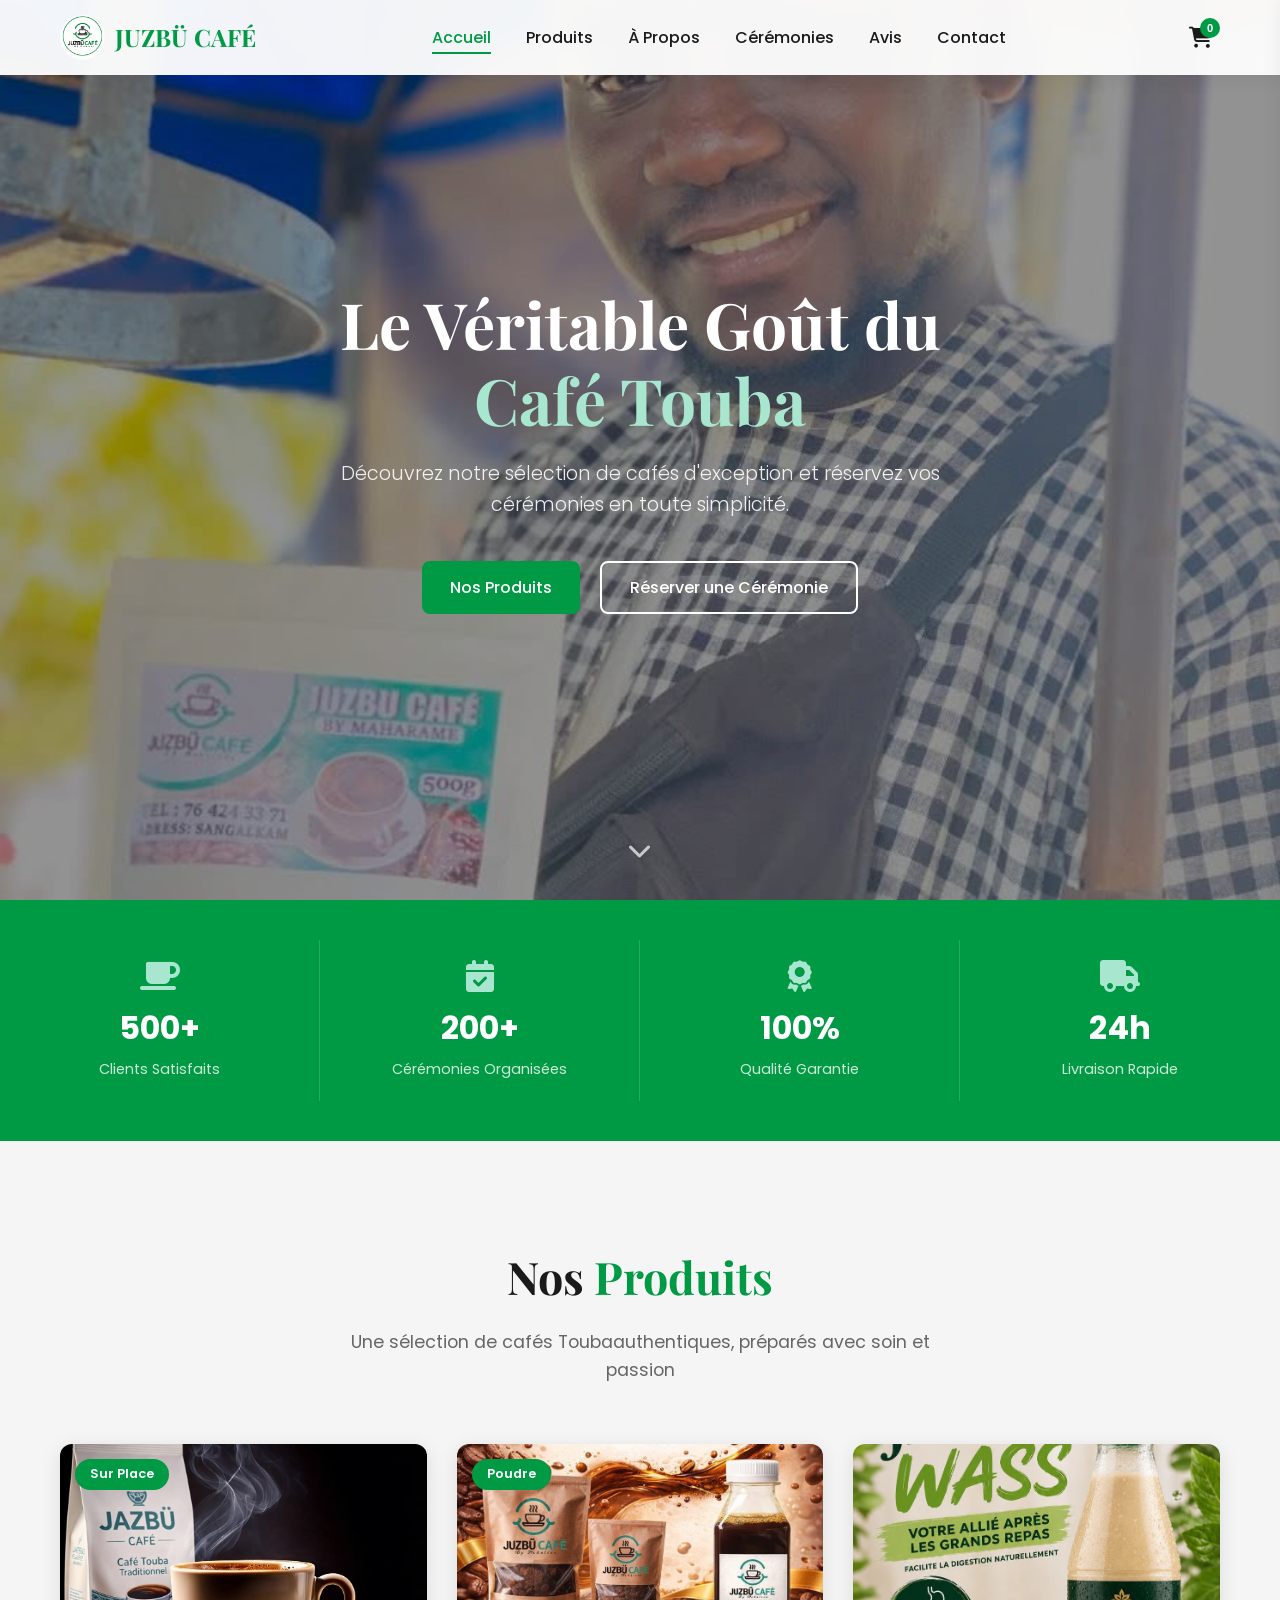
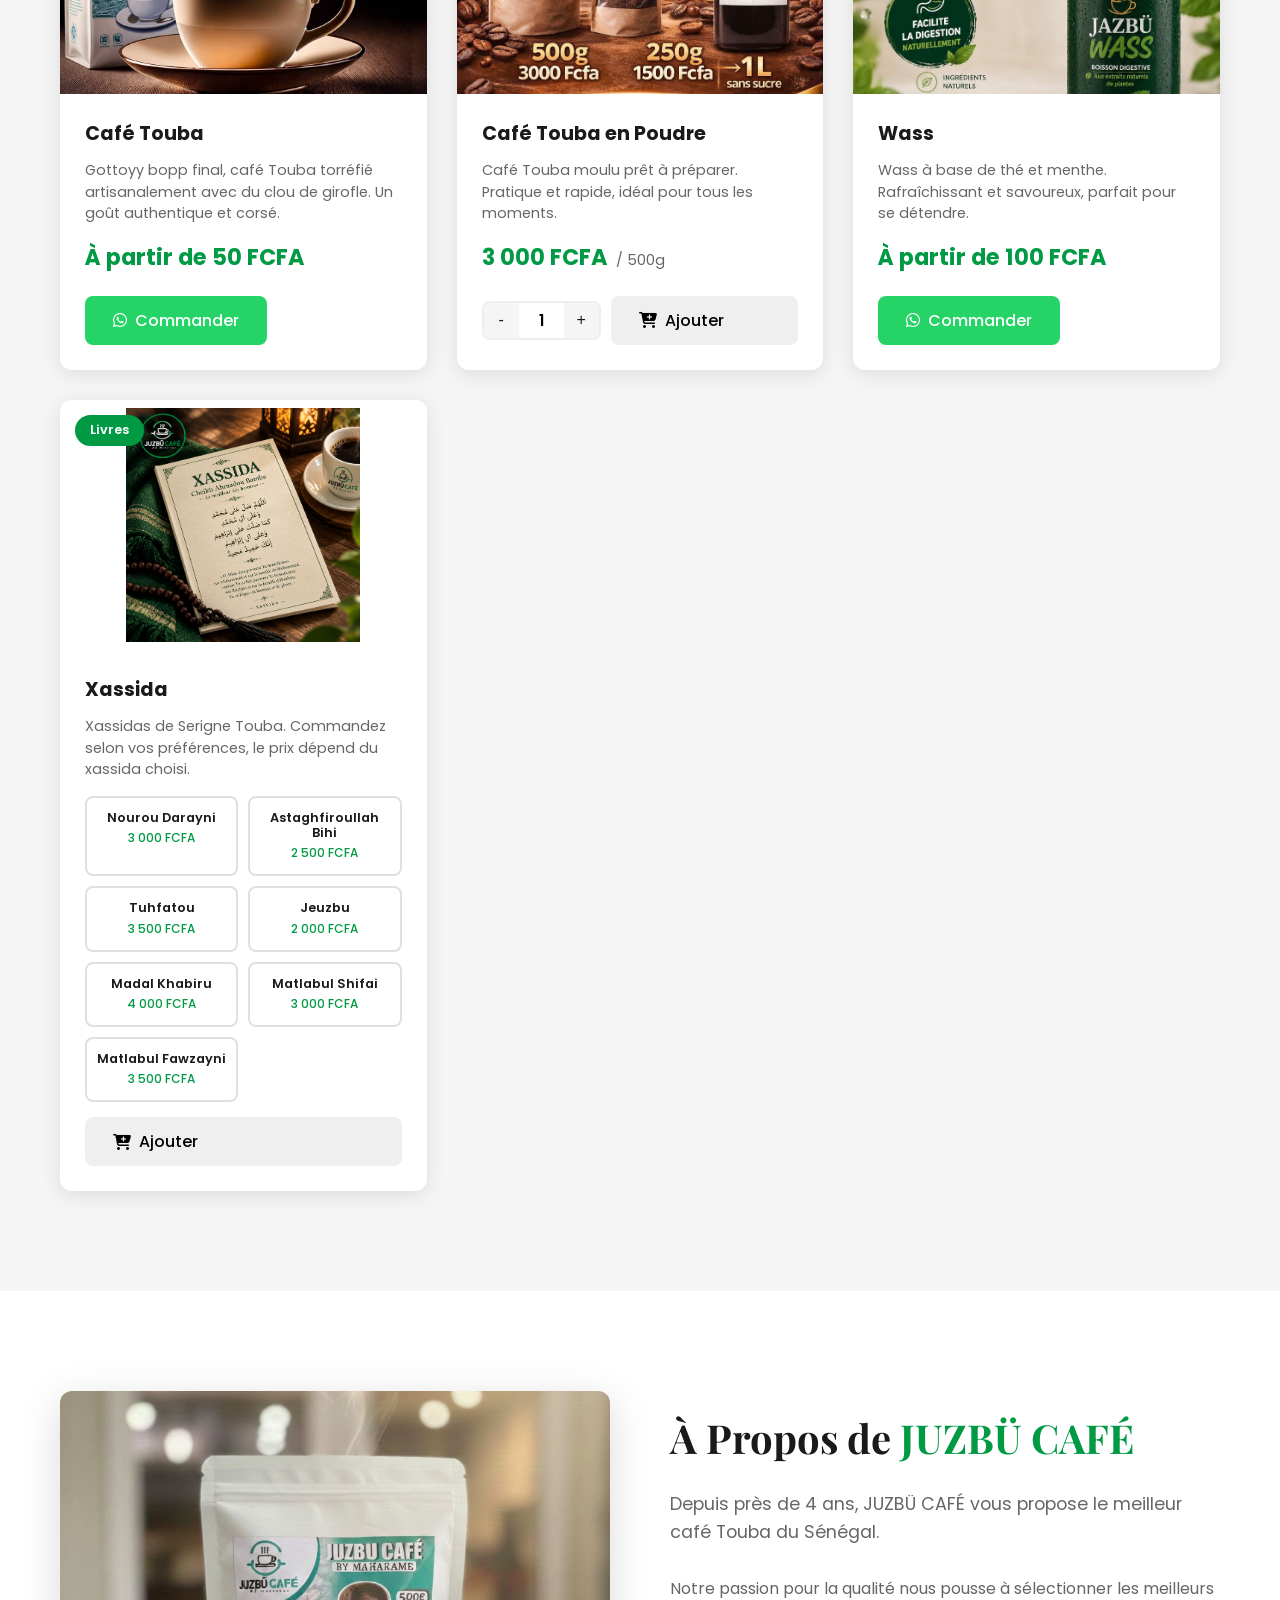
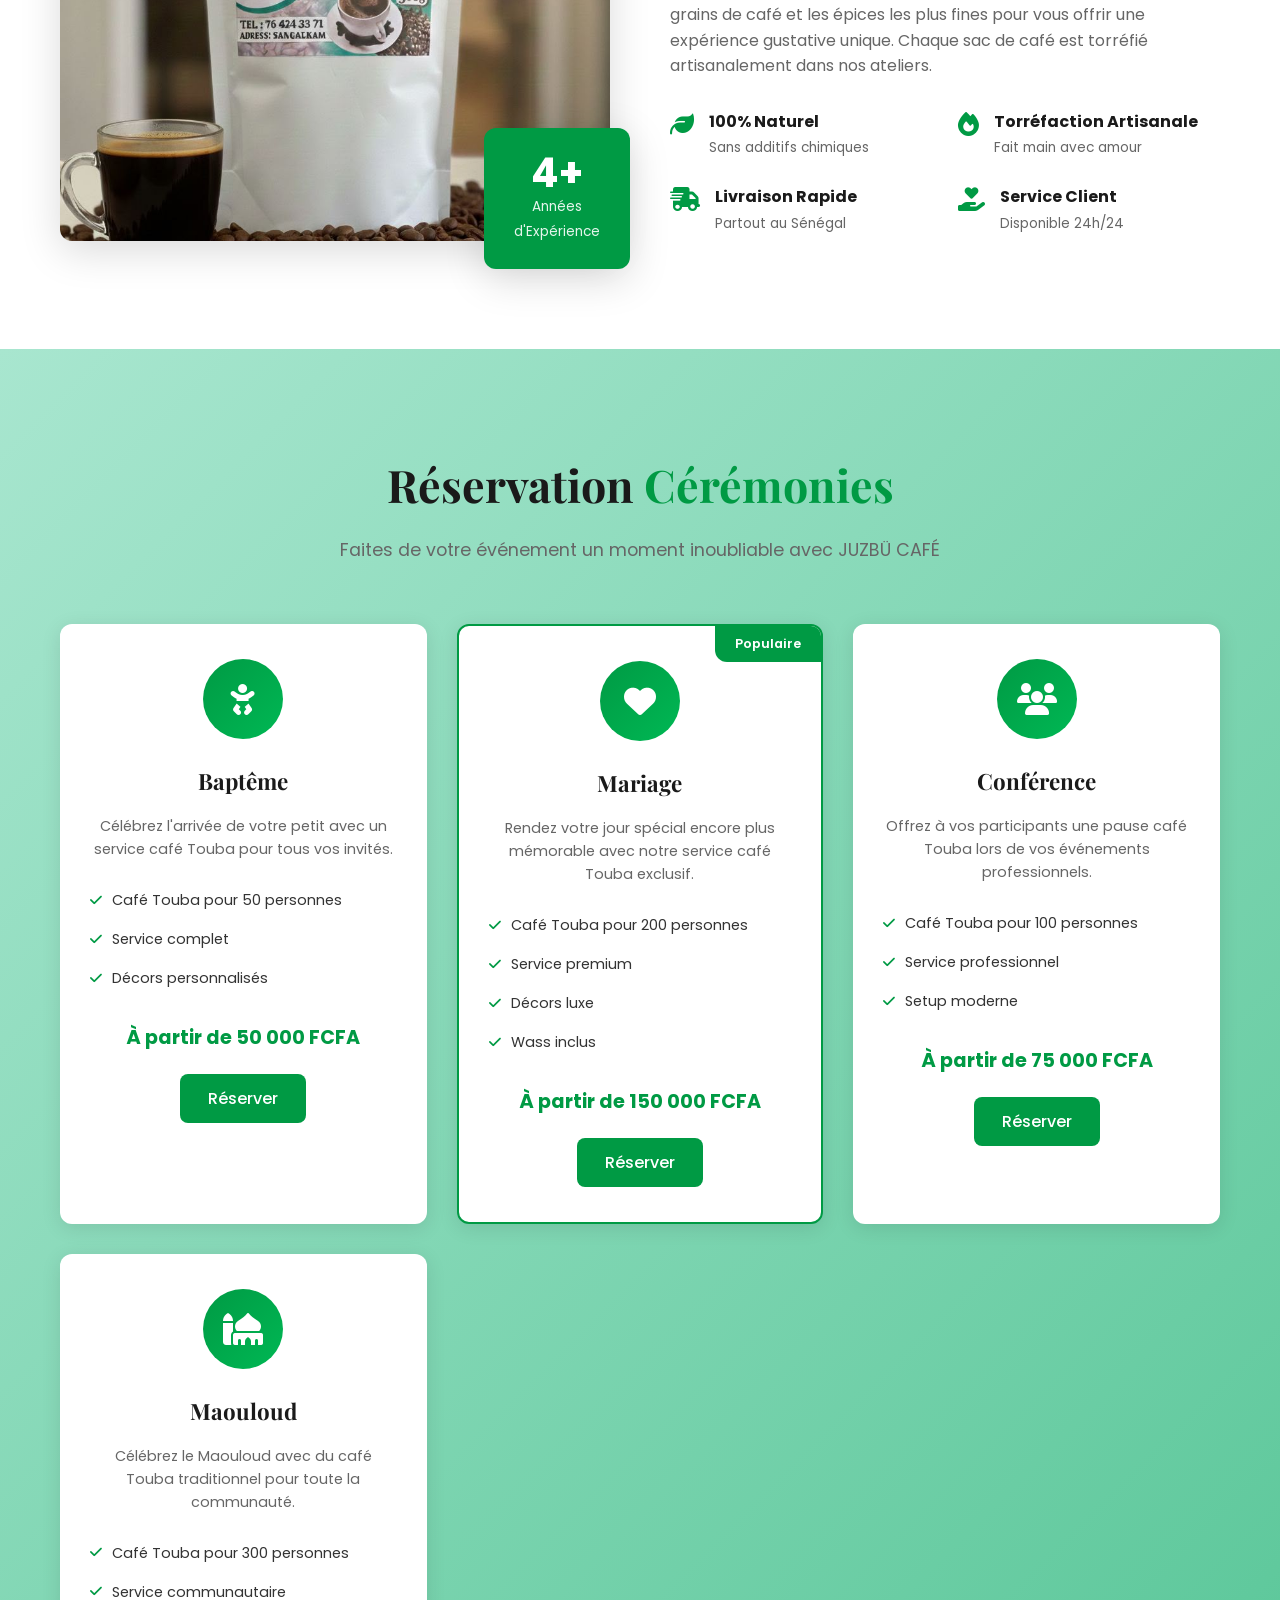
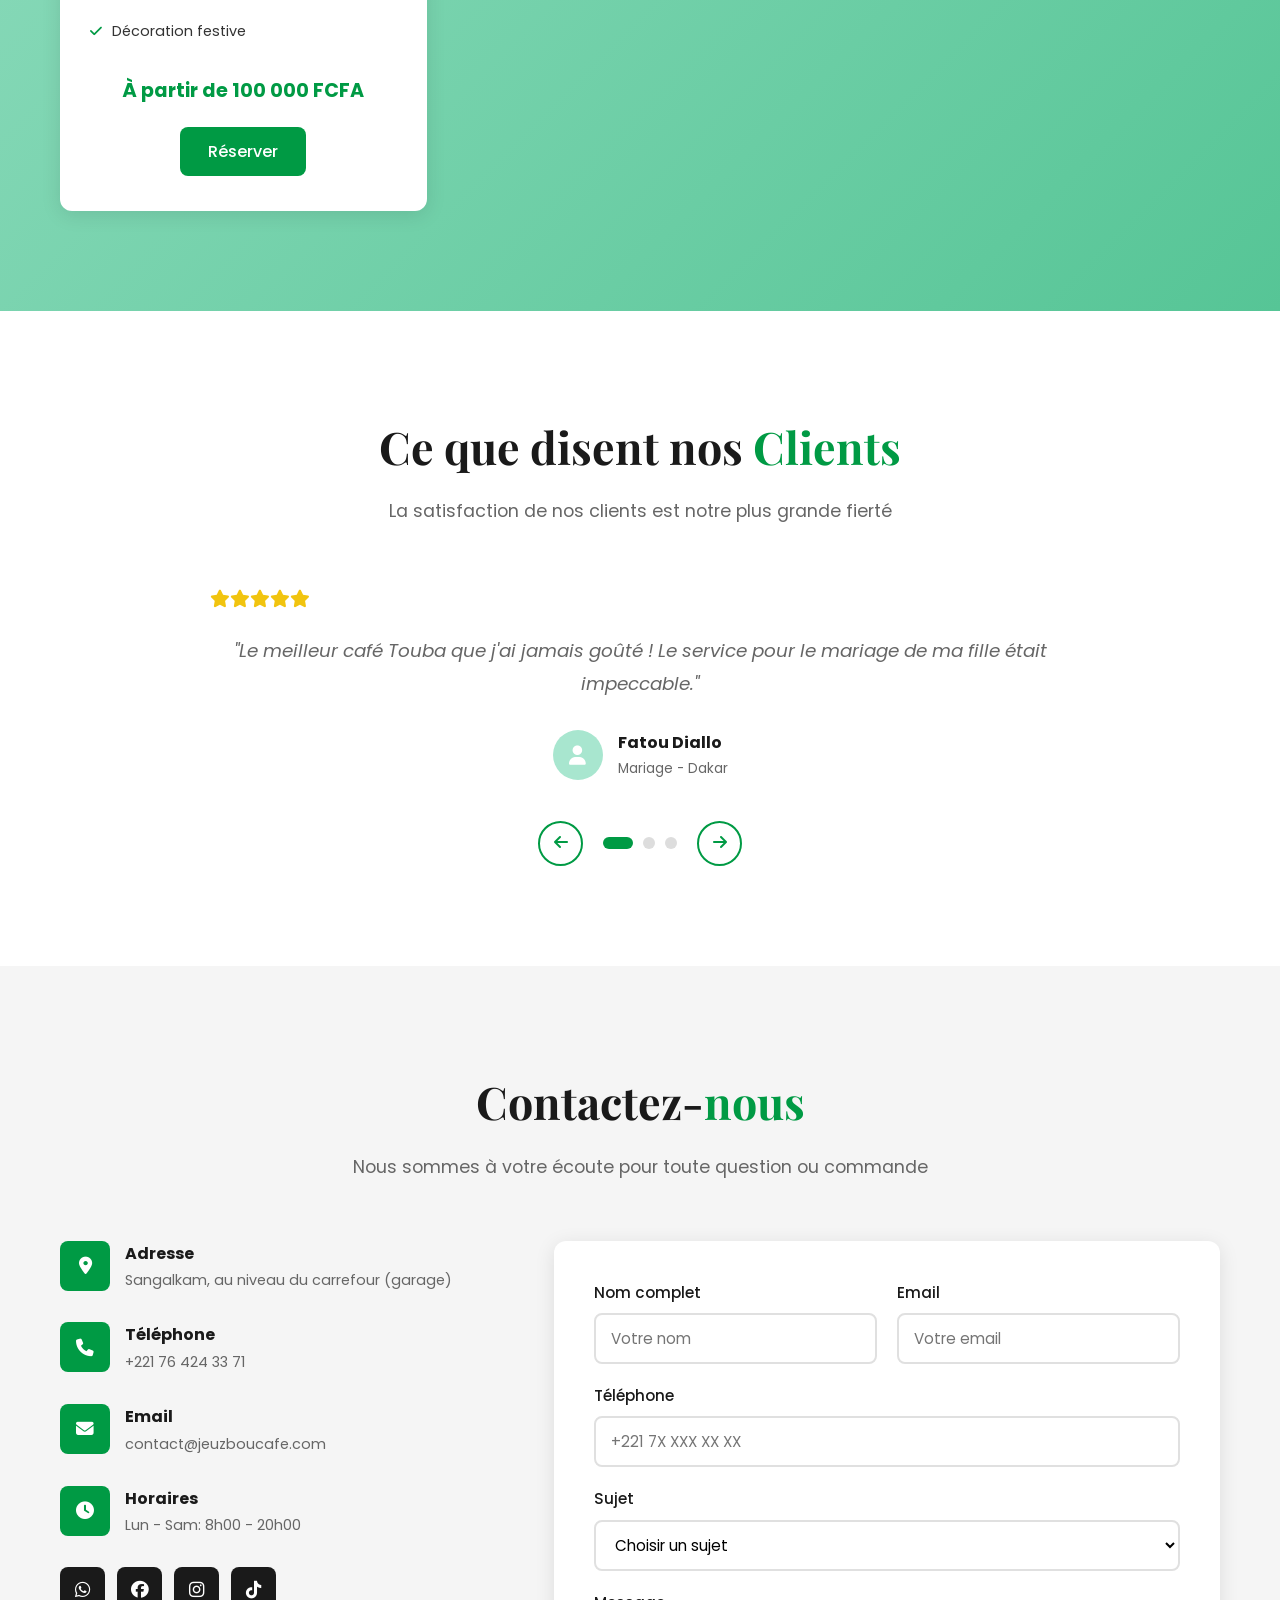
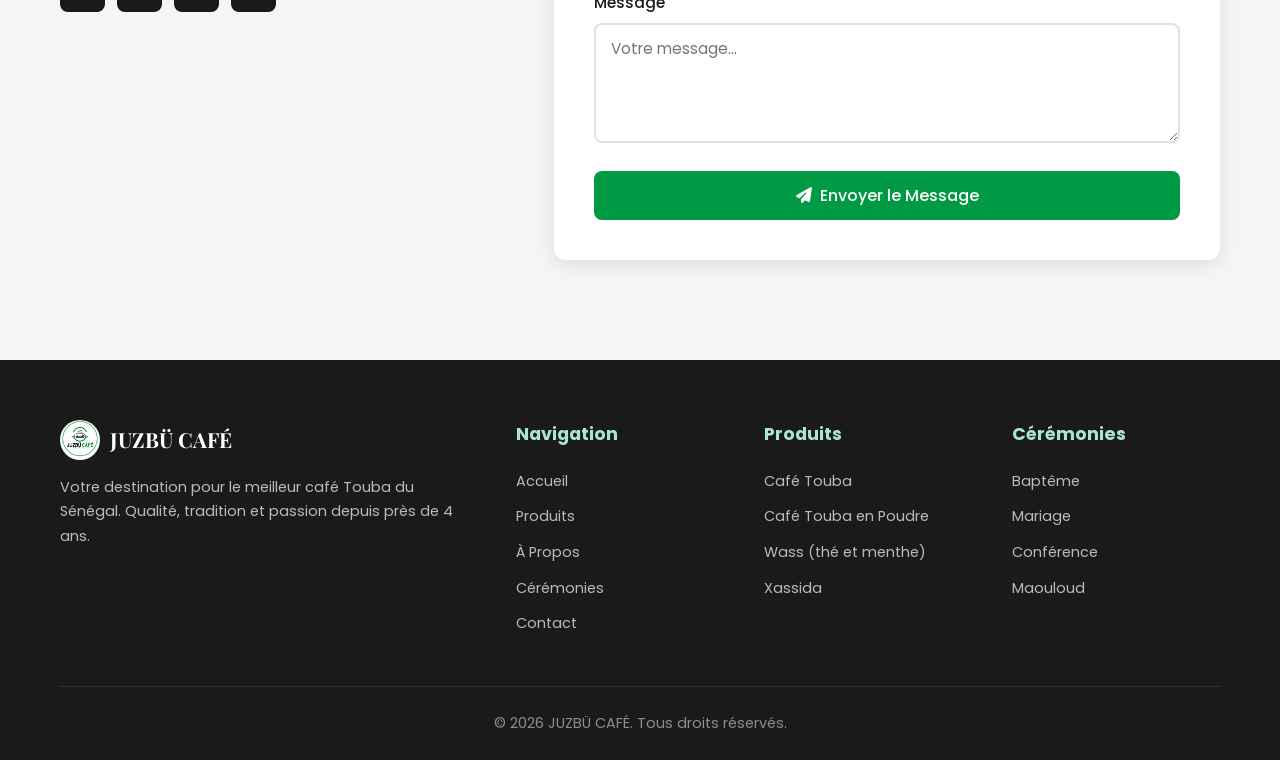
==== index.html @ ec762e8d "Site JUZBÜ CAFÉ" ====
<!DOCTYPE html>
<html lang="fr">
<head>
    <meta charset="UTF-8">
    <meta name="viewport" content="width=device-width, initial-scale=1.0">
    <title>JUZBÜ CAFÉ - Café Touba & Réservations Cérémonies</title>
    <link rel="stylesheet" href="style.css">
    <link href="https://fonts.googleapis.com/css2?family=Playfair+Display:wght@400;700&family=Poppins:wght@300;400;500;600;700&display=swap" rel="stylesheet">
    <link rel="stylesheet" href="https://cdnjs.cloudflare.com/ajax/libs/font-awesome/6.4.0/css/all.min.css">
</head>
<body>

    <!-- Header -->
    <header id="header">
        <nav class="navbar">
            <div class="nav-logo">
                <img src="logo cafe .jpeg" alt="JUZBÜ CAFÉ Logo" class="logo-img">
                <span class="logo-text">JUZBÜ CAFÉ</span>
            </div>
            <ul class="nav-links" id="navLinks">
                <li><a href="#accueil" class="active">Accueil</a></li>
                <li><a href="#produits">Produits</a></li>
                <li><a href="#apropos">À Propos</a></li>
                <li><a href="#ceremonies">Cérémonies</a></li>
                <li><a href="#avis">Avis</a></li>
                <li><a href="#contact">Contact</a></li>
            </ul>
            <div class="nav-actions">
                <button class="cart-btn" id="cartBtn">
                    <i class="fas fa-shopping-cart"></i>
                    <span class="cart-count" id="cartCount">0</span>
                </button>
                <button class="hamburger" id="hamburger">
                    <span></span>
                    <span></span>
                    <span></span>
                </button>
            </div>
        </nav>
    </header>

    <!-- Hero Section -->
    <section id="accueil" class="hero" style="background-image: url('acceuil.jpeg'); background-size: 120%; background-position: center 30%;">
        <div class="hero-overlay"></div>
        <div class="hero-content">
            <h1 class="hero-title">Le Véritable Goût du <span>Café Touba</span></h1>
            <p class="hero-subtitle">Découvrez notre sélection de cafés d'exception et réservez vos cérémonies en toute simplicité.</p>
            <div class="hero-buttons">
                <a href="#produits" class="btn btn-primary">Nos Produits</a>
                <a href="#ceremonies" class="btn btn-secondary">Réserver une Cérémonie</a>
            </div>
        </div>
        <div class="hero-scroll">
            <a href="#produits"><i class="fas fa-chevron-down"></i></a>
        </div>
    </section>

    <!-- Stats Bar -->
    <section class="stats-bar">
        <div class="stat-item">
            <i class="fas fa-coffee"></i>
            <h3>500+</h3>
            <p>Clients Satisfaits</p>
        </div>
        <div class="stat-item">
            <i class="fas fa-calendar-check"></i>
            <h3>200+</h3>
            <p>Cérémonies Organisées</p>
        </div>
        <div class="stat-item">
            <i class="fas fa-award"></i>
            <h3>100%</h3>
            <p>Qualité Garantie</p>
        </div>
        <div class="stat-item">
            <i class="fas fa-truck"></i>
            <h3>24h</h3>
            <p>Livraison Rapide</p>
        </div>
    </section>

    <!-- Produits Section -->
    <section id="produits" class="section products">
        <div class="container">
            <div class="section-header">
                <h2>Nos <span>Produits</span></h2>
                <p>Une sélection de cafés Toubaauthentiques, préparés avec soin et passion</p>
            </div>
            <div class="products-grid">

                <!-- Product 1 -->
                <div class="product-card">
                    <div class="product-badge">Sur Place</div>
                    <div class="product-img">
                        <img src="cafe touba.jpeg" alt="Café Touba" class="product-img-real">
                    </div>
                    <div class="product-info">
                        <h3>Café Touba</h3>
                        <p>Gottoyy bopp final, café Touba torréfié artisanalement avec du clou de girofle. Un goût authentique et corsé.</p>
                        <div class="product-price">
                            <span class="price">À partir de 50 FCFA</span>
                        </div>
                        <div class="product-actions">
                            <a href="https://wa.me/221764243371?text=Bonjour%20Jeuwrigne%2C%20je%20souhaite%20commander%20un%20Caf%C3%A9%20Touba%20(sur%20place).%20Prix%20%3A%20%C3%A0%20partir%20de%2050%20FCFA.%20Jajeuf" target="_blank" class="btn whatsapp-btn">
                                <i class="fab fa-whatsapp"></i> Commander
                            </a>
                        </div>
                    </div>
                </div>

                <!-- Product 2 -->
                <div class="product-card">
                    <div class="product-badge">Poudre</div>
                    <div class="product-img">
                        <img src="cafe en poudre.jpeg" alt="Café Touba en Poudre" class="product-img-real">
                    </div>
                    <div class="product-info">
                        <h3>Café Touba en Poudre</h3>
                        <p>Café Touba moulu prêt à préparer. Pratique et rapide, idéal pour tous les moments.</p>
                        <div class="product-price">
                            <span class="price">3 000 FCFA</span>
                            <span class="weight">/ 500g</span>
                        </div>
                        <div class="product-actions">
                            <div class="quantity-control">
                                <button class="qty-btn minus" data-action="minus">-</button>
                                <input type="number" class="qty-input" value="1" min="1">
                                <button class="qty-btn plus" data-action="plus">+</button>
                            </div>
                            <button class="btn add-to-cart" data-name="Café Touba en Poudre" data-price="3000" data-img="powder1">
                                <i class="fas fa-cart-plus"></i> Ajouter
                            </button>
                        </div>
                    </div>
                </div>

                <!-- Product 3 -->
                <div class="product-card">
                    <div class="product-img">
                        <img src="wass.jpeg" alt="Wass" class="product-img-real">
                    </div>
                    <div class="product-info">
                        <h3>Wass</h3>
                        <p>Wass à base de thé et menthe. Rafraîchissant et savoureux, parfait pour se détendre.</p>
                        <div class="product-price">
                            <span class="price">À partir de 100 FCFA</span>
                        </div>
                        <div class="product-actions">
                            <a href="https://wa.me/221764243371?text=Bonjour%20Jeuwrigne%2C%20je%20souhaite%20commander%20un%20Wass%20(th%C3%A9%20et%20menthe).%20Prix%20%3A%20%C3%A0%20partir%20de%20100%20FCFA.%20Jajeuf" target="_blank" class="btn whatsapp-btn">
                                <i class="fab fa-whatsapp"></i> Commander
                            </a>
                        </div>
                    </div>
                </div>

                <!-- Product 4 -->
                <div class="product-card">
                    <div class="product-badge">Livres</div>
                    <div class="product-img">
                        <img src="xassida.png" alt="Xassida" class="product-img-real xassida-img">
                    </div>
                    <div class="product-info">
                        <h3>Xassida</h3>
                        <p>Xassidas de Serigne Touba. Commandez selon vos préférences, le prix dépend du xassida choisi.</p>
                        <div class="xassida-grid">
                            <button type="button" class="xassida-card" data-price="3000" data-name="Nourou Darayni">
                                <span class="xassida-name">Nourou Darayni</span>
                                <span class="xassida-price">3 000 FCFA</span>
                            </button>
                            <button type="button" class="xassida-card" data-price="2500" data-name="Astaghfiroullah Bihi">
                                <span class="xassida-name">Astaghfiroullah Bihi</span>
                                <span class="xassida-price">2 500 FCFA</span>
                            </button>
                            <button type="button" class="xassida-card" data-price="3500" data-name="Tuhfatou">
                                <span class="xassida-name">Tuhfatou</span>
                                <span class="xassida-price">3 500 FCFA</span>
                            </button>
                            <button type="button" class="xassida-card" data-price="2000" data-name="Jeuzbu">
                                <span class="xassida-name">Jeuzbu</span>
                                <span class="xassida-price">2 000 FCFA</span>
                            </button>
                            <button type="button" class="xassida-card" data-price="4000" data-name="Madal Khabiru">
                                <span class="xassida-name">Madal Khabiru</span>
                                <span class="xassida-price">4 000 FCFA</span>
                            </button>
                            <button type="button" class="xassida-card" data-price="3000" data-name="Matlabul Shifai">
                                <span class="xassida-name">Matlabul Shifai</span>
                                <span class="xassida-price">3 000 FCFA</span>
                            </button>
                            <button type="button" class="xassida-card" data-price="3500" data-name="Matlabul Fawzayni">
                                <span class="xassida-name">Matlabul Fawzayni</span>
                                <span class="xassida-price">3 500 FCFA</span>
                            </button>
                        </div>
                        <div class="product-actions">
                            <button class="btn add-to-cart xassida-btn" data-name="Xassida" data-price="0" data-img="xassida1">
                                <i class="fas fa-cart-plus"></i> Ajouter
                            </button>
                        </div>
                    </div>
                </div>

            </div>
        </div>
    </section>
    <section id="apropos" class="section about">
        <div class="container">
            <div class="about-grid">
                <div class="about-image">
                    <img src="cafe en poudre (2).jpeg" alt="JUZBÜ CAFÉ" class="about-img-real">
                    <div class="experience-badge">
                        <span class="exp-number">4+</span>
                        <span class="exp-text">Années<br>d'Expérience</span>
                    </div>
                </div>
                <div class="about-content">
                    <h2>À Propos de <span>JUZBÜ CAFÉ</span></h2>
                    <p class="about-lead">Depuis près de 4 ans, JUZBÜ CAFÉ vous propose le meilleur café Touba du Sénégal.</p>
                    <p>Notre passion pour la qualité nous pousse à sélectionner les meilleurs grains de café et les épices les plus fines pour vous offrir une expérience gustative unique. Chaque sac de café est torréfié artisanalement dans nos ateliers.</p>
                    <div class="about-features">
                        <div class="feature">
                            <i class="fas fa-leaf"></i>
                            <div>
                                <h4>100% Naturel</h4>
                                <p>Sans additifs chimiques</p>
                            </div>
                        </div>
                        <div class="feature">
                            <i class="fas fa-fire"></i>
                            <div>
                                <h4>Torréfaction Artisanale</h4>
                                <p>Fait main avec amour</p>
                            </div>
                        </div>
                        <div class="feature">
                            <i class="fas fa-shipping-fast"></i>
                            <div>
                                <h4>Livraison Rapide</h4>
                                <p>Partout au Sénégal</p>
                            </div>
                        </div>
                        <div class="feature">
                            <i class="fas fa-hand-holding-heart"></i>
                            <div>
                                <h4>Service Client</h4>
                                <p>Disponible 24h/24</p>
                            </div>
                        </div>
                    </div>
                </div>
            </div>
        </div>
    </section>

    <!-- Cérémonies Section -->
    <section id="ceremonies" class="section ceremonies">
        <div class="container">
            <div class="section-header">
                <h2>Réservation <span>Cérémonies</span></h2>
                <p>Faites de votre événement un moment inoubliable avec JUZBÜ CAFÉ</p>
            </div>
            <div class="ceremonies-grid">

                <div class="ceremony-card">
                    <div class="ceremony-icon">
                        <i class="fas fa-baby"></i>
                    </div>
                    <h3>Baptême</h3>
                    <p>Célébrez l'arrivée de votre petit avec un service café Touba pour tous vos invités.</p>
                    <ul class="ceremony-includes">
                        <li><i class="fas fa-check"></i> Café Touba pour 50 personnes</li>
                        <li><i class="fas fa-check"></i> Service complet</li>
                        <li><i class="fas fa-check"></i> Décors personnalisés</li>
                    </ul>
                    <div class="ceremony-price">À partir de 50 000 FCFA</div>
                    <button class="btn btn-primary reserve-btn" data-type="Baptême">Réserver</button>
                </div>

                <div class="ceremony-card featured">
                    <div class="ceremony-badge">Populaire</div>
                    <div class="ceremony-icon">
                        <i class="fas fa-heart"></i>
                    </div>
                    <h3>Mariage</h3>
                    <p>Rendez votre jour spécial encore plus mémorable avec notre service café Touba exclusif.</p>
                    <ul class="ceremony-includes">
                        <li><i class="fas fa-check"></i> Café Touba pour 200 personnes</li>
                        <li><i class="fas fa-check"></i> Service premium</li>
                        <li><i class="fas fa-check"></i> Décors luxe</li>
                        <li><i class="fas fa-check"></i> Wass inclus</li>
                    </ul>
                    <div class="ceremony-price">À partir de 150 000 FCFA</div>
                    <button class="btn btn-primary reserve-btn" data-type="Mariage">Réserver</button>
                </div>

                <div class="ceremony-card">
                    <div class="ceremony-icon">
                        <i class="fas fa-users"></i>
                    </div>
                    <h3>Conférence</h3>
                    <p>Offrez à vos participants une pause café Touba lors de vos événements professionnels.</p>
                    <ul class="ceremony-includes">
                        <li><i class="fas fa-check"></i> Café Touba pour 100 personnes</li>
                        <li><i class="fas fa-check"></i> Service professionnel</li>
                        <li><i class="fas fa-check"></i> Setup moderne</li>
                    </ul>
                    <div class="ceremony-price">À partir de 75 000 FCFA</div>
                    <button class="btn btn-primary reserve-btn" data-type="Conférence">Réserver</button>
                </div>

                <div class="ceremony-card">
                    <div class="ceremony-icon">
                        <i class="fas fa-mosque"></i>
                    </div>
                    <h3>Maouloud</h3>
                    <p>Célébrez le Maouloud avec du café Touba traditionnel pour toute la communauté.</p>
                    <ul class="ceremony-includes">
                        <li><i class="fas fa-check"></i> Café Touba pour 300 personnes</li>
                        <li><i class="fas fa-check"></i> Service communautaire</li>
                        <li><i class="fas fa-check"></i> Décoration festive</li>
                    </ul>
                    <div class="ceremony-price">À partir de 100 000 FCFA</div>
                    <button class="btn btn-primary reserve-btn" data-type="Maouloud">Réserver</button>
                </div>

            </div>
        </div>
    </section>

    <!-- Avis Section -->
    <section id="avis" class="section testimonials">
        <div class="container">
            <div class="section-header">
                <h2>Ce que disent nos <span>Clients</span></h2>
                <p>La satisfaction de nos clients est notre plus grande fierté</p>
            </div>
            <div class="testimonials-slider" id="testimonialSlider">
                <div class="testimonial-track">
                    <div class="testimonial-card">
                        <div class="stars">
                            <i class="fas fa-star"></i><i class="fas fa-star"></i><i class="fas fa-star"></i><i class="fas fa-star"></i><i class="fas fa-star"></i>
                        </div>
                        <p>"Le meilleur café Touba que j'ai jamais goûté ! Le service pour le mariage de ma fille était impeccable."</p>
                        <div class="testimonial-author">
                            <div class="author-avatar"><i class="fas fa-user"></i></div>
                            <div>
                                <h4>Fatou Diallo</h4>
                                <span>Mariage - Dakar</span>
                            </div>
                        </div>
                    </div>
                    <div class="testimonial-card">
                        <div class="stars">
                            <i class="fas fa-star"></i><i class="fas fa-star"></i><i class="fas fa-star"></i><i class="fas fa-star"></i><i class="fas fa-star"></i>
                        </div>
                        <p>"J'ai réservé pour le baptême de mon fils, tout était parfait. Les invités ont adoré le café Touba !"</p>
                        <div class="testimonial-author">
                            <div class="author-avatar"><i class="fas fa-user"></i></div>
                            <div>
                                <h4>Moussa Ndiaye</h4>
                                <span>Baptême - Thiès</span>
                            </div>
                        </div>
                    </div>
                    <div class="testimonial-card">
                        <div class="stars">
                            <i class="fas fa-star"></i><i class="fas fa-star"></i><i class="fas fa-star"></i><i class="fas fa-star"></i><i class="fas fa-star-half-alt"></i>
                        </div>
                        <p>"La qualité du café est exceptionnelle et la livraison est toujours rapide. Je recommande vivement !"</p>
                        <div class="testimonial-author">
                            <div class="author-avatar"><i class="fas fa-user"></i></div>
                            <div>
                                <h4>Aïssatou Sow</h4>
                                <span>Client Régulier - Saint-Louis</span>
                            </div>
                        </div>
                    </div>
                </div>
                <div class="slider-controls">
                    <button class="slider-btn prev" id="prevBtn"><i class="fas fa-arrow-left"></i></button>
                    <div class="slider-dots" id="sliderDots"></div>
                    <button class="slider-btn next" id="nextBtn"><i class="fas fa-arrow-right"></i></button>
                </div>
            </div>
        </div>
    </section>

    <!-- Contact Section -->
    <section id="contact" class="section contact">
        <div class="container">
            <div class="section-header">
                <h2>Contactez-<span>nous</span></h2>
                <p>Nous sommes à votre écoute pour toute question ou commande</p>
            </div>
            <div class="contact-grid">
                <div class="contact-info">
                    <div class="contact-item">
                        <div class="contact-icon"><i class="fas fa-map-marker-alt"></i></div>
                        <div>
                            <h4>Adresse</h4>
                            <p>Sangalkam, au niveau du carrefour (garage)</p>
                        </div>
                    </div>
                    <div class="contact-item">
                        <div class="contact-icon"><i class="fas fa-phone"></i></div>
                        <div>
                            <h4>Téléphone</h4>
                            <p>+221 76 424 33 71</p>
                        </div>
                    </div>
                    <div class="contact-item">
                        <div class="contact-icon"><i class="fas fa-envelope"></i></div>
                        <div>
                            <h4>Email</h4>
                            <p>contact@jeuzboucafe.com</p>
                        </div>
                    </div>
                    <div class="contact-item">
                        <div class="contact-icon"><i class="fas fa-clock"></i></div>
                        <div>
                            <h4>Horaires</h4>
                            <p>Lun - Sam: 8h00 - 20h00</p>
                        </div>
                    </div>
                    <div class="social-links">
                        <a href="#" class="social-link"><i class="fab fa-whatsapp"></i></a>
                        <a href="#" class="social-link"><i class="fab fa-facebook"></i></a>
                        <a href="#" class="social-link"><i class="fab fa-instagram"></i></a>
                        <a href="#" class="social-link"><i class="fab fa-tiktok"></i></a>
                    </div>
                </div>
                <form class="contact-form" id="contactForm">
                    <div class="form-row">
                        <div class="form-group">
                            <label for="name">Nom complet</label>
                            <input type="text" id="name" placeholder="Votre nom" required>
                        </div>
                        <div class="form-group">
                            <label for="email">Email</label>
                            <input type="email" id="email" placeholder="Votre email" required>
                        </div>
                    </div>
                    <div class="form-group">
                        <label for="phone">Téléphone</label>
                        <input type="tel" id="phone" placeholder="+221 7X XXX XX XX" required>
                    </div>
                    <div class="form-group">
                        <label for="subject">Sujet</label>
                        <select id="subject" required>
                            <option value="">Choisir un sujet</option>
                            <option value="commande">Commande de café</option>
                            <option value="reservation">Réservation cérémonie</option>
                            <option value="partenariat">Partenariat</option>
                            <option value="autre">Autre</option>
                        </select>
                    </div>
                    <div class="form-group">
                        <label for="message">Message</label>
                        <textarea id="message" rows="4" placeholder="Votre message..." required></textarea>
                    </div>
                    <button type="submit" class="btn btn-primary btn-full">
                        <i class="fas fa-paper-plane"></i> Envoyer le Message
                    </button>
                </form>
            </div>
        </div>
    </section>

    <!-- Footer -->
    <footer class="footer">
        <div class="container">
            <div class="footer-grid">
                <div class="footer-col">
                    <div class="footer-logo">
                        <img src="logo cafe .jpeg" alt="JUZBÜ CAFÉ" class="logo-img">
                        <span>JUZBÜ CAFÉ</span>
                    </div>
                    <p>Votre destination pour le meilleur café Touba du Sénégal. Qualité, tradition et passion depuis près de 4 ans.</p>
                </div>
                <div class="footer-col">
                    <h4>Navigation</h4>
                    <ul>
                        <li><a href="#accueil">Accueil</a></li>
                        <li><a href="#produits">Produits</a></li>
                        <li><a href="#apropos">À Propos</a></li>
                        <li><a href="#ceremonies">Cérémonies</a></li>
                        <li><a href="#contact">Contact</a></li>
                    </ul>
                </div>
                <div class="footer-col">
                    <h4>Produits</h4>
                    <ul>
                        <li><a href="#produits">Café Touba</a></li>
                        <li><a href="#produits">Café Touba en Poudre</a></li>
                        <li><a href="#produits">Wass (thé et menthe)</a></li>
                        <li><a href="#produits">Xassida</a></li>
                    </ul>
                </div>
                <div class="footer-col">
                    <h4>Cérémonies</h4>
                    <ul>
                        <li><a href="#ceremonies">Baptême</a></li>
                        <li><a href="#ceremonies">Mariage</a></li>
                        <li><a href="#ceremonies">Conférence</a></li>
                        <li><a href="#ceremonies">Maouloud</a></li>
                    </ul>
                </div>
            </div>
            <div class="footer-bottom">
                <p>&copy; 2026 JUZBÜ CAFÉ. Tous droits réservés.</p>
            </div>
        </div>
    </footer>

    <!-- Cart Sidebar -->
    <div class="cart-overlay" id="cartOverlay"></div>
    <div class="cart-sidebar" id="cartSidebar">
        <div class="cart-header">
            <h3><i class="fas fa-shopping-cart"></i> Mon Panier</h3>
            <button class="cart-close" id="cartClose"><i class="fas fa-times"></i></button>
        </div>
        <div class="cart-items" id="cartItems">
            <div class="cart-empty">
                <i class="fas fa-shopping-basket"></i>
                <p>Votre panier est vide</p>
            </div>
        </div>
        <div class="cart-footer" id="cartFooter" style="display:none;">
            <div class="cart-total">
                <span>Total:</span>
                <span id="cartTotal">0 FCFA</span>
            </div>
            <button class="btn btn-primary btn-full" id="checkoutBtn">
                <i class="fas fa-credit-card"></i> Commander
            </button>
        </div>
    </div>

    <!-- Reservation Modal -->
    <div class="modal-overlay" id="modalOverlay">
        <div class="modal" id="reservationModal">
            <button class="modal-close" id="modalClose"><i class="fas fa-times"></i></button>
            <div class="modal-header">
                <i class="fas fa-calendar-alt"></i>
                <h3>Réservation - <span id="modalCeremonyType"></span></h3>
            </div>
            <form id="reservationForm">
                <div class="form-group">
                    <label for="resName">Nom complet</label>
                    <input type="text" id="resName" placeholder="Votre nom" required>
                </div>
                <div class="form-row">
                    <div class="form-group">
                        <label for="resPhone">Téléphone</label>
                        <input type="tel" id="resPhone" placeholder="+221 7X XXX XX XX" required>
                    </div>
                    <div class="form-group">
                        <label for="resEmail">Email</label>
                        <input type="email" id="resEmail" placeholder="Votre email">
                    </div>
                </div>
                <div class="form-row">
                    <div class="form-group">
                        <label for="resDate">Date de l'événement</label>
                        <input type="date" id="resDate" required>
                    </div>
                    <div class="form-group">
                        <label for="resGuests">Nombre d'invités</label>
                        <input type="number" id="resGuests" placeholder="Ex: 100" min="10" required>
                    </div>
                </div>
                <div class="form-group">
                    <label for="resAddress">Adresse / Lieu</label>
                    <input type="text" id="resAddress" placeholder="Lieu de l'événement" required>
                </div>
                <div class="form-group">
                    <label for="resDetails">Détails supplémentaires</label>
                    <textarea id="resDetails" rows="3" placeholder="Précisez vos besoins..."></textarea>
                </div>
                <button type="submit" class="btn btn-primary btn-full">
                    <i class="fas fa-check-circle"></i> Confirmer la Réservation
                </button>
            </form>
        </div>
    </div>

    <!-- Toast Notification -->
    <div class="toast" id="toast">
        <i class="fas fa-check-circle"></i>
        <span id="toastMessage">Produit ajouté au panier !</span>
    </div>

    <script src="script.js"></script>
</body>
</html>
---- style.css ----
/* ============================================
   JEUZBOU CAFE - Main Stylesheet
   ============================================ */

/* === Variables === */
:root {
    --primary: #009A44;
    --primary-dark: #007A35;
    --primary-light: #00B854;
    --secondary: #A8E6CF;
    --accent: #56C596;
    --gold: #009A44;
    --dark: #1a1a1a;
    --dark2: #2d2d2d;
    --gray: #666;
    --gray-light: #f5f5f5;
    --white: #ffffff;
    --text: #333;
    --shadow: 0 4px 20px rgba(0,0,0,0.1);
    --shadow-lg: 0 10px 40px rgba(0,0,0,0.15);
    --radius: 12px;
    --radius-sm: 8px;
    --transition: all 0.3s ease;
}

/* === Reset & Base === */
* {
    margin: 0;
    padding: 0;
    box-sizing: border-box;
}

html {
    scroll-behavior: smooth;
}

body {
    font-family: 'Poppins', sans-serif;
    color: var(--text);
    line-height: 1.6;
    overflow-x: hidden;
    background: var(--white);
}

a {
    text-decoration: none;
    color: inherit;
}

ul {
    list-style: none;
}

.container {
    max-width: 1200px;
    margin: 0 auto;
    padding: 0 20px;
}

.section {
    padding: 100px 0;
}

.section-header {
    text-align: center;
    margin-bottom: 60px;
}

.section-header h2 {
    font-family: 'Playfair Display', serif;
    font-size: 2.8rem;
    color: var(--dark);
    margin-bottom: 15px;
}

.section-header h2 span {
    color: var(--primary);
}

.section-header p {
    color: var(--gray);
    font-size: 1.1rem;
    max-width: 600px;
    margin: 0 auto;
}

/* === Buttons === */
.btn {
    display: inline-flex;
    align-items: center;
    gap: 8px;
    padding: 12px 28px;
    border-radius: var(--radius-sm);
    font-size: 1rem;
    font-weight: 500;
    cursor: pointer;
    transition: var(--transition);
    border: none;
    font-family: 'Poppins', sans-serif;
}

.btn-primary {
    background: var(--primary);
    color: var(--white);
}

.btn-primary:hover {
    background: var(--primary-dark);
    transform: translateY(-2px);
    box-shadow: 0 5px 20px rgba(139, 69, 19, 0.3);
}

.btn-secondary {
    background: transparent;
    color: var(--white);
    border: 2px solid var(--white);
}

.btn-secondary:hover {
    background: var(--white);
    color: var(--primary);
}

.btn-full {
    width: 100%;
    justify-content: center;
}

.whatsapp-btn {
    background: #25D366;
    color: white;
    display: inline-flex;
    align-items: center;
    gap: 8px;
    padding: 12px 28px;
    border-radius: var(--radius-sm);
    font-size: 1rem;
    font-weight: 500;
    cursor: pointer;
    transition: var(--transition);
    border: none;
    font-family: 'Poppins', sans-serif;
    text-decoration: none;
}

.whatsapp-btn:hover {
    background: #1da851;
    transform: translateY(-2px);
    box-shadow: 0 5px 20px rgba(37, 211, 102, 0.3);
}

/* ============================================
   HEADER & NAVIGATION
   ============================================ */
#header {
    position: fixed;
    top: 0;
    left: 0;
    right: 0;
    z-index: 1000;
    background: rgba(255, 255, 255, 0.95);
    backdrop-filter: blur(10px);
    box-shadow: 0 2px 20px rgba(0,0,0,0.08);
    transition: var(--transition);
}

#header.scrolled {
    box-shadow: 0 4px 30px rgba(0,0,0,0.12);
}

.navbar {
    max-width: 1200px;
    margin: 0 auto;
    padding: 15px 20px;
    display: flex;
    align-items: center;
    justify-content: space-between;
}

.nav-logo {
    display: flex;
    align-items: center;
    gap: 10px;
}

.logo-img {
    width: 45px;
    height: 45px;
    border-radius: 50%;
    object-fit: cover;
}

.logo-text {
    font-family: 'Playfair Display', serif;
    font-size: 1.5rem;
    font-weight: 700;
    color: var(--primary);
}

.nav-links {
    display: flex;
    gap: 35px;
}

.nav-links a {
    font-weight: 500;
    color: var(--dark);
    position: relative;
    transition: var(--transition);
}

.nav-links a::after {
    content: '';
    position: absolute;
    bottom: -5px;
    left: 0;
    width: 0;
    height: 2px;
    background: var(--primary);
    transition: var(--transition);
}

.nav-links a:hover,
.nav-links a.active {
    color: var(--primary);
}

.nav-links a:hover::after,
.nav-links a.active::after {
    width: 100%;
}

.nav-actions {
    display: flex;
    align-items: center;
    gap: 15px;
}

.cart-btn {
    position: relative;
    background: none;
    border: none;
    font-size: 1.3rem;
    color: var(--dark);
    cursor: pointer;
    padding: 8px;
    transition: var(--transition);
}

.cart-btn:hover {
    color: var(--primary);
}

.cart-count {
    position: absolute;
    top: 0;
    right: 0;
    background: var(--primary);
    color: white;
    font-size: 0.7rem;
    width: 20px;
    height: 20px;
    border-radius: 50%;
    display: flex;
    align-items: center;
    justify-content: center;
    font-weight: 600;
}

.hamburger {
    display: none;
    flex-direction: column;
    gap: 5px;
    background: none;
    border: none;
    cursor: pointer;
    padding: 5px;
}

.hamburger span {
    width: 25px;
    height: 3px;
    background: var(--dark);
    border-radius: 2px;
    transition: var(--transition);
}

/* ============================================
   HERO SECTION
   ============================================ */
.hero {
    height: 100vh;
    min-height: 600px;
    display: flex;
    align-items: center;
    justify-content: center;
    position: relative;
    background-color: #004D25;
    background-size: cover;
    background-position: center;
    background-repeat: no-repeat;
    overflow: hidden;
}

.hero-overlay {
    position: absolute;
    inset: 0;
    background: rgba(0, 0, 0, 0.4);
}

.hero-content {
    text-align: center;
    color: white;
    z-index: 2;
    padding: 0 20px;
    animation: fadeInUp 1s ease;
}

.hero-title {
    font-family: 'Playfair Display', serif;
    font-size: 4rem;
    font-weight: 700;
    margin-bottom: 20px;
    line-height: 1.2;
}

.hero-title span {
    color: var(--secondary);
    display: block;
}

.hero-subtitle {
    font-size: 1.2rem;
    opacity: 0.9;
    max-width: 600px;
    margin: 0 auto 40px;
    font-weight: 300;
}

.hero-buttons {
    display: flex;
    gap: 20px;
    justify-content: center;
    flex-wrap: wrap;
}

.hero-scroll {
    position: absolute;
    bottom: 30px;
    left: 50%;
    transform: translateX(-50%);
    z-index: 2;
}

.hero-scroll a {
    color: white;
    font-size: 1.5rem;
    animation: bounce 2s infinite;
    opacity: 0.7;
    transition: var(--transition);
}

.hero-scroll a:hover {
    opacity: 1;
}

@keyframes fadeInUp {
    from { opacity: 0; transform: translateY(30px); }
    to { opacity: 1; transform: translateY(0); }
}

@keyframes bounce {
    0%, 100% { transform: translateY(0); }
    50% { transform: translateY(-10px); }
}

/* ============================================
   STATS BAR
   ============================================ */
.stats-bar {
    display: grid;
    grid-template-columns: repeat(4, 1fr);
    background: var(--primary);
    color: white;
    padding: 40px 0;
}

.stat-item {
    text-align: center;
    padding: 20px;
    border-right: 1px solid rgba(255,255,255,0.15);
}

.stat-item:last-child {
    border-right: none;
}

.stat-item i {
    font-size: 2rem;
    margin-bottom: 10px;
    color: var(--secondary);
}

.stat-item h3 {
    font-size: 2rem;
    font-weight: 700;
    margin-bottom: 5px;
}

.stat-item p {
    opacity: 0.8;
    font-size: 0.9rem;
}

/* ============================================
   PRODUCTS SECTION
   ============================================ */
.products {
    background: var(--gray-light);
}

.product-filters {
    display: flex;
    justify-content: center;
    gap: 15px;
    margin-bottom: 50px;
    flex-wrap: wrap;
}

.filter-btn {
    padding: 10px 25px;
    border: 2px solid var(--primary);
    background: transparent;
    color: var(--primary);
    border-radius: 30px;
    cursor: pointer;
    font-weight: 500;
    transition: var(--transition);
    font-family: 'Poppins', sans-serif;
}

.filter-btn.active,
.filter-btn:hover {
    background: var(--primary);
    color: white;
}

.products-grid {
    display: grid;
    grid-template-columns: repeat(auto-fill, minmax(340px, 1fr));
    gap: 30px;
}

.product-card {
    background: white;
    border-radius: var(--radius);
    overflow: hidden;
    box-shadow: var(--shadow);
    transition: var(--transition);
    position: relative;
}

.product-card:hover {
    transform: translateY(-8px);
    box-shadow: var(--shadow-lg);
}

.product-badge {
    position: absolute;
    top: 15px;
    left: 15px;
    background: var(--primary);
    color: white;
    padding: 5px 15px;
    border-radius: 20px;
    font-size: 0.8rem;
    font-weight: 600;
    z-index: 2;
}

.product-badge.new {
    background: #009A44;
}

.product-badge.promo {
    background: #e74c3c;
}

.product-img {
    height: 250px;
    overflow: hidden;
}

.product-img-real {
    width: 100%;
    height: 100%;
    object-fit: cover;
    transition: transform 0.3s ease;
}

.product-card:hover .product-img-real {
    transform: scale(1.05);
}

.product-img-real.xassida-img {
    object-fit: contain;
    background: #ffffff;
    padding: 8px;
    box-sizing: border-box;
}

.product-img-placeholder {
    width: 100%;
    height: 100%;
    background: linear-gradient(135deg, #A8E6CF, #56C596);
    display: flex;
    align-items: center;
    justify-content: center;
    transition: var(--transition);
}

.product-img-placeholder i {
    font-size: 4rem;
    color: var(--primary);
    opacity: 0.6;
}

.product-img-placeholder.premium {
    background: linear-gradient(135deg, #56C596, #009A44);
}

.product-img-placeholder.premium i {
    color: #ffffff;
}

.product-img-placeholder.wass {
    background: linear-gradient(135deg, #dfe6e9, #b2bec3);
}

.product-img-placeholder.wass i {
    color: #636e72;
}

.product-img-placeholder.powder {
    background: linear-gradient(135deg, #A8E6CF, #009A44);
}

.product-img-placeholder.powder i {
    color: #d63031;
}

.product-img-placeholder.family {
    background: linear-gradient(135deg, #00B854, #007A35);
}

.product-img-placeholder.family i {
    color: white;
}

.product-img-placeholder.pack {
    background: linear-gradient(135deg, #A8E6CF, #009A44);
}

.product-img-placeholder.pack i {
    color: white;
}

.product-img-placeholder.xassida {
    background: linear-gradient(135deg, #DCE35B, #A8E6CF);
}

.product-img-placeholder.xassida i {
    color: #009A44;
}

.product-card:hover .product-img-placeholder {
    transform: scale(1.05);
}

.product-info {
    padding: 25px;
}

.product-info h3 {
    font-size: 1.2rem;
    color: var(--dark);
    margin-bottom: 10px;
}

.product-info p {
    color: var(--gray);
    font-size: 0.9rem;
    margin-bottom: 15px;
    line-height: 1.5;
}

.product-price {
    display: flex;
    align-items: baseline;
    gap: 8px;
    margin-bottom: 20px;
}

.price {
    font-size: 1.4rem;
    font-weight: 700;
    color: var(--primary);
}

.old-price {
    font-size: 0.95rem;
    color: #999;
    text-decoration: line-through;
}

.weight {
    color: var(--gray);
    font-size: 0.9rem;
}

.xassida-grid {
    display: grid;
    grid-template-columns: repeat(auto-fill, minmax(140px, 1fr));
    gap: 10px;
    margin-bottom: 15px;
}

.xassida-card {
    display: flex;
    flex-direction: column;
    align-items: center;
    padding: 12px 8px;
    border: 2px solid #e0e0e0;
    border-radius: var(--radius-sm);
    background: white;
    cursor: pointer;
    transition: var(--transition);
    font-family: 'Poppins', sans-serif;
    text-align: center;
}

.xassida-card:hover {
    border-color: var(--primary);
    background: rgba(0, 154, 68, 0.05);
}

.xassida-card.selected {
    border-color: var(--primary);
    background: rgba(0, 154, 68, 0.1);
    box-shadow: 0 0 0 3px rgba(0, 154, 68, 0.2);
}

.xassida-name {
    font-size: 0.8rem;
    font-weight: 600;
    color: var(--dark);
    margin-bottom: 4px;
    line-height: 1.2;
}

.xassida-price {
    font-size: 0.75rem;
    color: var(--primary);
    font-weight: 500;
}

.product-actions {
    display: flex;
    gap: 10px;
    align-items: center;
}

.quantity-control {
    display: flex;
    align-items: center;
    border: 2px solid #eee;
    border-radius: var(--radius-sm);
    overflow: hidden;
}

.qty-btn {
    width: 35px;
    height: 35px;
    border: none;
    background: var(--gray-light);
    font-size: 1rem;
    cursor: pointer;
    transition: var(--transition);
    color: var(--dark);
}

.qty-btn:hover {
    background: var(--primary);
    color: white;
}

.qty-input {
    width: 45px;
    height: 35px;
    text-align: center;
    border: none;
    font-size: 0.95rem;
    font-weight: 600;
    font-family: 'Poppins', sans-serif;
    -moz-appearance: textfield;
}

.qty-input::-webkit-outer-spin-button,
.qty-input::-webkit-inner-spin-button {
    -webkit-appearance: none;
}

.add-to-cart {
    flex: 1;
}

/* ============================================
   ABOUT SECTION
   ============================================ */
.about {
    background: white;
}

.about-grid {
    display: grid;
    grid-template-columns: 1fr 1fr;
    gap: 60px;
    align-items: center;
}

.about-image {
    position: relative;
}

.about-img-placeholder {
    width: 100%;
    height: 450px;
    background: linear-gradient(135deg, #A8E6CF 0%, #56C596 50%, #009A44 100%);
    border-radius: var(--radius);
    display: flex;
    align-items: center;
    justify-content: center;
    box-shadow: var(--shadow-lg);
}

.about-img-real {
    width: 100%;
    height: 450px;
    object-fit: cover;
    border-radius: var(--radius);
    box-shadow: var(--shadow-lg);
}

.about-img-placeholder i {
    font-size: 6rem;
    color: white;
    opacity: 0.8;
}

.experience-badge {
    position: absolute;
    bottom: -20px;
    right: -20px;
    background: var(--primary);
    color: white;
    padding: 25px 30px;
    border-radius: var(--radius);
    text-align: center;
    box-shadow: var(--shadow-lg);
}

.exp-number {
    font-size: 2.5rem;
    font-weight: 700;
    display: block;
    line-height: 1;
}

.exp-text {
    font-size: 0.85rem;
    opacity: 0.9;
}

.about-content h2 {
    font-family: 'Playfair Display', serif;
    font-size: 2.5rem;
    margin-bottom: 20px;
    color: var(--dark);
}

.about-content h2 span {
    color: var(--primary);
}

.about-lead {
    font-size: 1.1rem;
    color: var(--gray);
    margin-bottom: 15px;
}

.about-content > p {
    color: var(--gray);
    margin-bottom: 30px;
}

.about-features {
    display: grid;
    grid-template-columns: 1fr 1fr;
    gap: 25px;
}

.feature {
    display: flex;
    gap: 15px;
    align-items: flex-start;
}

.feature i {
    font-size: 1.5rem;
    color: var(--primary);
    margin-top: 3px;
}

.feature h4 {
    font-size: 1rem;
    color: var(--dark);
    margin-bottom: 3px;
}

.feature p {
    font-size: 0.85rem;
    color: var(--gray);
}

/* ============================================
   CEREMONIES SECTION
   ============================================ */
.ceremonies {
    background: linear-gradient(135deg, #A8E6CF 0%, #56C596 100%);
}

.ceremonies-grid {
    display: grid;
    grid-template-columns: repeat(auto-fill, minmax(270px, 1fr));
    gap: 30px;
}

.ceremony-card {
    background: white;
    border-radius: var(--radius);
    padding: 35px 30px;
    text-align: center;
    box-shadow: var(--shadow);
    transition: var(--transition);
    position: relative;
    overflow: hidden;
}

.ceremony-card:hover {
    transform: translateY(-10px);
    box-shadow: var(--shadow-lg);
}

.ceremony-card.featured {
    border: 2px solid var(--primary);
    transform: scale(1.03);
}

.ceremony-card.featured:hover {
    transform: scale(1.03) translateY(-10px);
}

.ceremony-badge {
    position: absolute;
    top: 0;
    right: 0;
    background: var(--primary);
    color: white;
    padding: 8px 20px;
    font-size: 0.8rem;
    font-weight: 600;
    border-radius: 0 0 0 var(--radius);
}

.ceremony-icon {
    width: 80px;
    height: 80px;
    background: linear-gradient(135deg, var(--primary), var(--primary-light));
    border-radius: 50%;
    display: flex;
    align-items: center;
    justify-content: center;
    margin: 0 auto 25px;
}

.ceremony-icon i {
    font-size: 2rem;
    color: white;
}

.ceremony-card h3 {
    font-family: 'Playfair Display', serif;
    font-size: 1.4rem;
    color: var(--dark);
    margin-bottom: 15px;
}

.ceremony-card > p {
    color: var(--gray);
    font-size: 0.9rem;
    margin-bottom: 20px;
}

.ceremony-includes {
    text-align: left;
    margin-bottom: 25px;
}

.ceremony-includes li {
    padding: 8px 0;
    font-size: 0.9rem;
    color: var(--text);
    display: flex;
    align-items: center;
    gap: 10px;
}

.ceremony-includes li i {
    color: #009A44;
    font-size: 0.85rem;
}

.ceremony-price {
    font-size: 1.2rem;
    font-weight: 700;
    color: var(--primary);
    margin-bottom: 20px;
}

/* ============================================
   TESTIMONIALS
   ============================================ */
.testimonials {
    background: white;
}

.testimonials-slider {
    max-width: 900px;
    margin: 0 auto;
    overflow: hidden;
}

.testimonial-track {
    display: flex;
    transition: transform 0.5s ease;
}

.testimonial-card {
    min-width: 100%;
    padding: 0 20px;
}

.testimonial-card > div:first-child {
    /* stars */
}

.testimonial-card .stars {
    color: #f1c40f;
    font-size: 1.1rem;
    margin-bottom: 20px;
}

.testimonial-card > p {
    font-size: 1.15rem;
    color: var(--gray);
    line-height: 1.8;
    margin-bottom: 30px;
    font-style: italic;
    text-align: center;
}

.testimonial-author {
    display: flex;
    align-items: center;
    gap: 15px;
    justify-content: center;
}

.author-avatar {
    width: 50px;
    height: 50px;
    background: var(--secondary);
    border-radius: 50%;
    display: flex;
    align-items: center;
    justify-content: center;
    color: white;
    font-size: 1.2rem;
}

.testimonial-author h4 {
    font-size: 1rem;
    color: var(--dark);
}

.testimonial-author span {
    font-size: 0.85rem;
    color: var(--gray);
}

.slider-controls {
    display: flex;
    align-items: center;
    justify-content: center;
    gap: 20px;
    margin-top: 40px;
}

.slider-btn {
    width: 45px;
    height: 45px;
    border-radius: 50%;
    border: 2px solid var(--primary);
    background: transparent;
    color: var(--primary);
    font-size: 1rem;
    cursor: pointer;
    transition: var(--transition);
}

.slider-btn:hover {
    background: var(--primary);
    color: white;
}

.slider-dots {
    display: flex;
    gap: 10px;
}

.slider-dot {
    width: 12px;
    height: 12px;
    border-radius: 50%;
    background: #ddd;
    cursor: pointer;
    transition: var(--transition);
}

.slider-dot.active {
    background: var(--primary);
    width: 30px;
    border-radius: 6px;
}

/* ============================================
   CONTACT SECTION
   ============================================ */
.contact {
    background: var(--gray-light);
}

.contact-grid {
    display: grid;
    grid-template-columns: 1fr 1.5fr;
    gap: 50px;
}

.contact-item {
    display: flex;
    gap: 15px;
    margin-bottom: 30px;
}

.contact-icon {
    width: 50px;
    height: 50px;
    background: var(--primary);
    border-radius: var(--radius-sm);
    display: flex;
    align-items: center;
    justify-content: center;
    color: white;
    font-size: 1.1rem;
    flex-shrink: 0;
}

.contact-item h4 {
    font-size: 1rem;
    color: var(--dark);
    margin-bottom: 3px;
}

.contact-item p {
    color: var(--gray);
    font-size: 0.9rem;
}

.social-links {
    display: flex;
    gap: 12px;
    margin-top: 10px;
}

.social-link {
    width: 45px;
    height: 45px;
    background: var(--dark);
    border-radius: var(--radius-sm);
    display: flex;
    align-items: center;
    justify-content: center;
    color: white;
    font-size: 1.1rem;
    transition: var(--transition);
}

.social-link:hover {
    background: var(--primary);
    transform: translateY(-3px);
}

.contact-form {
    background: white;
    padding: 40px;
    border-radius: var(--radius);
    box-shadow: var(--shadow);
}

.form-row {
    display: grid;
    grid-template-columns: 1fr 1fr;
    gap: 20px;
}

.form-group {
    margin-bottom: 20px;
}

.form-group label {
    display: block;
    font-weight: 500;
    margin-bottom: 8px;
    color: var(--dark);
    font-size: 0.95rem;
}

.form-group input,
.form-group select,
.form-group textarea {
    width: 100%;
    padding: 12px 15px;
    border: 2px solid #e0e0e0;
    border-radius: var(--radius-sm);
    font-size: 0.95rem;
    font-family: 'Poppins', sans-serif;
    transition: var(--transition);
    background: white;
}

.form-group input:focus,
.form-group select:focus,
.form-group textarea:focus {
    outline: none;
    border-color: var(--primary);
    box-shadow: 0 0 0 3px rgba(139, 69, 19, 0.1);
}

.form-group textarea {
    resize: vertical;
}

/* ============================================
   FOOTER
   ============================================ */
.footer {
    background: var(--dark);
    color: white;
    padding: 60px 0 0;
}

.footer-grid {
    display: grid;
    grid-template-columns: 2fr 1fr 1fr 1fr;
    gap: 40px;
    padding-bottom: 40px;
    border-bottom: 1px solid rgba(255,255,255,0.1);
}

.footer-logo {
    display: flex;
    align-items: center;
    gap: 10px;
    margin-bottom: 15px;
}

.footer-logo .logo-img {
    width: 40px;
    height: 40px;
}

.footer-logo span {
    font-family: 'Playfair Display', serif;
    font-size: 1.3rem;
    font-weight: 700;
}

.footer-col > p {
    color: rgba(255,255,255,0.7);
    font-size: 0.9rem;
    line-height: 1.7;
}

.footer-col h4 {
    font-size: 1.1rem;
    margin-bottom: 20px;
    color: var(--secondary);
}

.footer-col ul li {
    margin-bottom: 10px;
}

.footer-col ul li a {
    color: rgba(255,255,255,0.7);
    font-size: 0.9rem;
    transition: var(--transition);
}

.footer-col ul li a:hover {
    color: var(--secondary);
    padding-left: 5px;
}

.footer-bottom {
    text-align: center;
    padding: 25px 0;
    color: rgba(255,255,255,0.5);
    font-size: 0.9rem;
}

/* ============================================
   CART SIDEBAR
   ============================================ */
.cart-overlay {
    position: fixed;
    inset: 0;
    background: rgba(0,0,0,0.5);
    z-index: 2000;
    opacity: 0;
    visibility: hidden;
    transition: var(--transition);
}

.cart-overlay.active {
    opacity: 1;
    visibility: visible;
}

.cart-sidebar {
    position: fixed;
    top: 0;
    right: -400px;
    width: 380px;
    max-width: 90vw;
    height: 100vh;
    background: white;
    z-index: 2001;
    transition: var(--transition);
    display: flex;
    flex-direction: column;
    box-shadow: -5px 0 30px rgba(0,0,0,0.2);
}

.cart-sidebar.active {
    right: 0;
}

.cart-header {
    display: flex;
    justify-content: space-between;
    align-items: center;
    padding: 20px 25px;
    border-bottom: 1px solid #eee;
}

.cart-header h3 {
    font-size: 1.2rem;
    color: var(--dark);
    display: flex;
    align-items: center;
    gap: 10px;
}

.cart-header h3 i {
    color: var(--primary);
}

.cart-close {
    background: none;
    border: none;
    font-size: 1.3rem;
    cursor: pointer;
    color: var(--gray);
    transition: var(--transition);
}

.cart-close:hover {
    color: var(--primary);
}

.cart-items {
    flex: 1;
    overflow-y: auto;
    padding: 20px 25px;
}

.cart-empty {
    text-align: center;
    padding: 60px 20px;
    color: var(--gray);
}

.cart-empty i {
    font-size: 3rem;
    color: #ddd;
    margin-bottom: 15px;
}

.cart-item {
    display: flex;
    gap: 15px;
    padding: 15px 0;
    border-bottom: 1px solid #eee;
}

.cart-item-img {
    width: 60px;
    height: 60px;
    background: var(--gray-light);
    border-radius: var(--radius-sm);
    display: flex;
    align-items: center;
    justify-content: center;
    color: var(--primary);
    font-size: 1.5rem;
    flex-shrink: 0;
}

.cart-item-info {
    flex: 1;
}

.cart-item-info h4 {
    font-size: 0.95rem;
    color: var(--dark);
    margin-bottom: 5px;
}

.cart-item-info .cart-item-price {
    font-weight: 600;
    color: var(--primary);
    font-size: 0.9rem;
}

.cart-item-qty {
    display: flex;
    align-items: center;
    gap: 10px;
    margin-top: 8px;
}

.cart-item-qty button {
    width: 28px;
    height: 28px;
    border-radius: 50%;
    border: 1px solid #ddd;
    background: white;
    cursor: pointer;
    font-size: 0.85rem;
    transition: var(--transition);
}

.cart-item-qty button:hover {
    background: var(--primary);
    color: white;
    border-color: var(--primary);
}

.cart-item-qty span {
    font-weight: 600;
    min-width: 20px;
    text-align: center;
}

.cart-item-remove {
    background: none;
    border: none;
    color: #999;
    cursor: pointer;
    font-size: 1rem;
    transition: var(--transition);
    align-self: flex-start;
}

.cart-item-remove:hover {
    color: #e74c3c;
}

.cart-footer {
    padding: 20px 25px;
    border-top: 2px solid #eee;
    background: var(--gray-light);
}

.cart-total {
    display: flex;
    justify-content: space-between;
    font-size: 1.2rem;
    font-weight: 700;
    color: var(--dark);
    margin-bottom: 15px;
}

/* ============================================
   MODAL
   ============================================ */
.modal-overlay {
    position: fixed;
    inset: 0;
    background: rgba(0,0,0,0.6);
    z-index: 3000;
    display: flex;
    align-items: center;
    justify-content: center;
    opacity: 0;
    visibility: hidden;
    transition: var(--transition);
    padding: 20px;
}

.modal-overlay.active {
    opacity: 1;
    visibility: visible;
}

.modal {
    background: white;
    border-radius: var(--radius);
    width: 100%;
    max-width: 550px;
    max-height: 90vh;
    overflow-y: auto;
    padding: 40px;
    position: relative;
    transform: scale(0.9);
    transition: var(--transition);
}

.modal-overlay.active .modal {
    transform: scale(1);
}

.modal-close {
    position: absolute;
    top: 15px;
    right: 15px;
    background: none;
    border: none;
    font-size: 1.3rem;
    cursor: pointer;
    color: var(--gray);
    transition: var(--transition);
}

.modal-close:hover {
    color: var(--primary);
}

.modal-header {
    text-align: center;
    margin-bottom: 30px;
}

.modal-header i {
    font-size: 2.5rem;
    color: var(--primary);
    margin-bottom: 10px;
}

.modal-header h3 {
    font-family: 'Playfair Display', serif;
    font-size: 1.5rem;
    color: var(--dark);
}

.modal-header h3 span {
    color: var(--primary);
}

/* ============================================
   TOAST
   ============================================ */
.toast {
    position: fixed;
    bottom: 30px;
    right: 30px;
    background: var(--dark);
    color: white;
    padding: 15px 25px;
    border-radius: var(--radius-sm);
    display: flex;
    align-items: center;
    gap: 10px;
    z-index: 5000;
    transform: translateY(100px);
    opacity: 0;
    transition: var(--transition);
    box-shadow: var(--shadow-lg);
}

.toast.show {
    transform: translateY(0);
    opacity: 1;
}

.toast i {
    color: #009A44;
    font-size: 1.2rem;
}

/* ============================================
   RESPONSIVE
   ============================================ */
@media (max-width: 992px) {
    .hero-title {
        font-size: 3rem;
    }

    .about-grid {
        grid-template-columns: 1fr;
    }

    .about-image {
        max-width: 500px;
        margin: 0 auto;
    }

    .contact-grid {
        grid-template-columns: 1fr;
    }

    .footer-grid {
        grid-template-columns: 1fr 1fr;
        gap: 30px;
    }
}

@media (max-width: 768px) {
    .nav-links {
        position: fixed;
        top: 70px;
        left: -100%;
        width: 100%;
        height: calc(100vh - 70px);
        background: white;
        flex-direction: column;
        align-items: center;
        justify-content: center;
        gap: 30px;
        transition: var(--transition);
        box-shadow: var(--shadow-lg);
    }

    .nav-links.active {
        left: 0;
    }

    .hamburger {
        display: flex;
    }

    .hamburger.active span:nth-child(1) {
        transform: rotate(45deg) translate(5px, 5px);
    }

    .hamburger.active span:nth-child(2) {
        opacity: 0;
    }

    .hamburger.active span:nth-child(3) {
        transform: rotate(-45deg) translate(5px, -5px);
    }

    .hero-title {
        font-size: 2.2rem;
    }

    .hero-subtitle {
        font-size: 1rem;
    }

    .stats-bar {
        grid-template-columns: 1fr 1fr;
    }

    .stat-item {
        border-right: none;
    }

    .section-header h2 {
        font-size: 2rem;
    }

    .products-grid {
        grid-template-columns: 1fr;
    }

    .product-actions {
        flex-direction: column;
    }

    .product-actions .btn {
        width: 100%;
        justify-content: center;
    }

    .xassida-grid {
        grid-template-columns: repeat(2, 1fr);
    }

    .about-content h2 {
        font-size: 2rem;
    }

    .about-features {
        grid-template-columns: 1fr;
    }

    .ceremonies-grid {
        grid-template-columns: 1fr;
    }

    .ceremony-card.featured {
        transform: none;
    }

    .ceremony-card.featured:hover {
        transform: translateY(-10px);
    }

    .form-row {
        grid-template-columns: 1fr;
    }

    .footer-grid {
        grid-template-columns: 1fr;
        text-align: center;
    }

    .footer-logo {
        justify-content: center;
    }

    .social-links {
        justify-content: center;
    }
}

@media (max-width: 480px) {
    .hero-title {
        font-size: 1.8rem;
    }

    .hero-buttons {
        flex-direction: column;
        align-items: center;
    }

    .stats-bar {
        grid-template-columns: 1fr;
    }

    .modal {
        padding: 30px 20px;
    }

    .contact-form {
        padding: 25px 20px;
    }

    .xassida-grid {
        grid-template-columns: 1fr;
    }
}
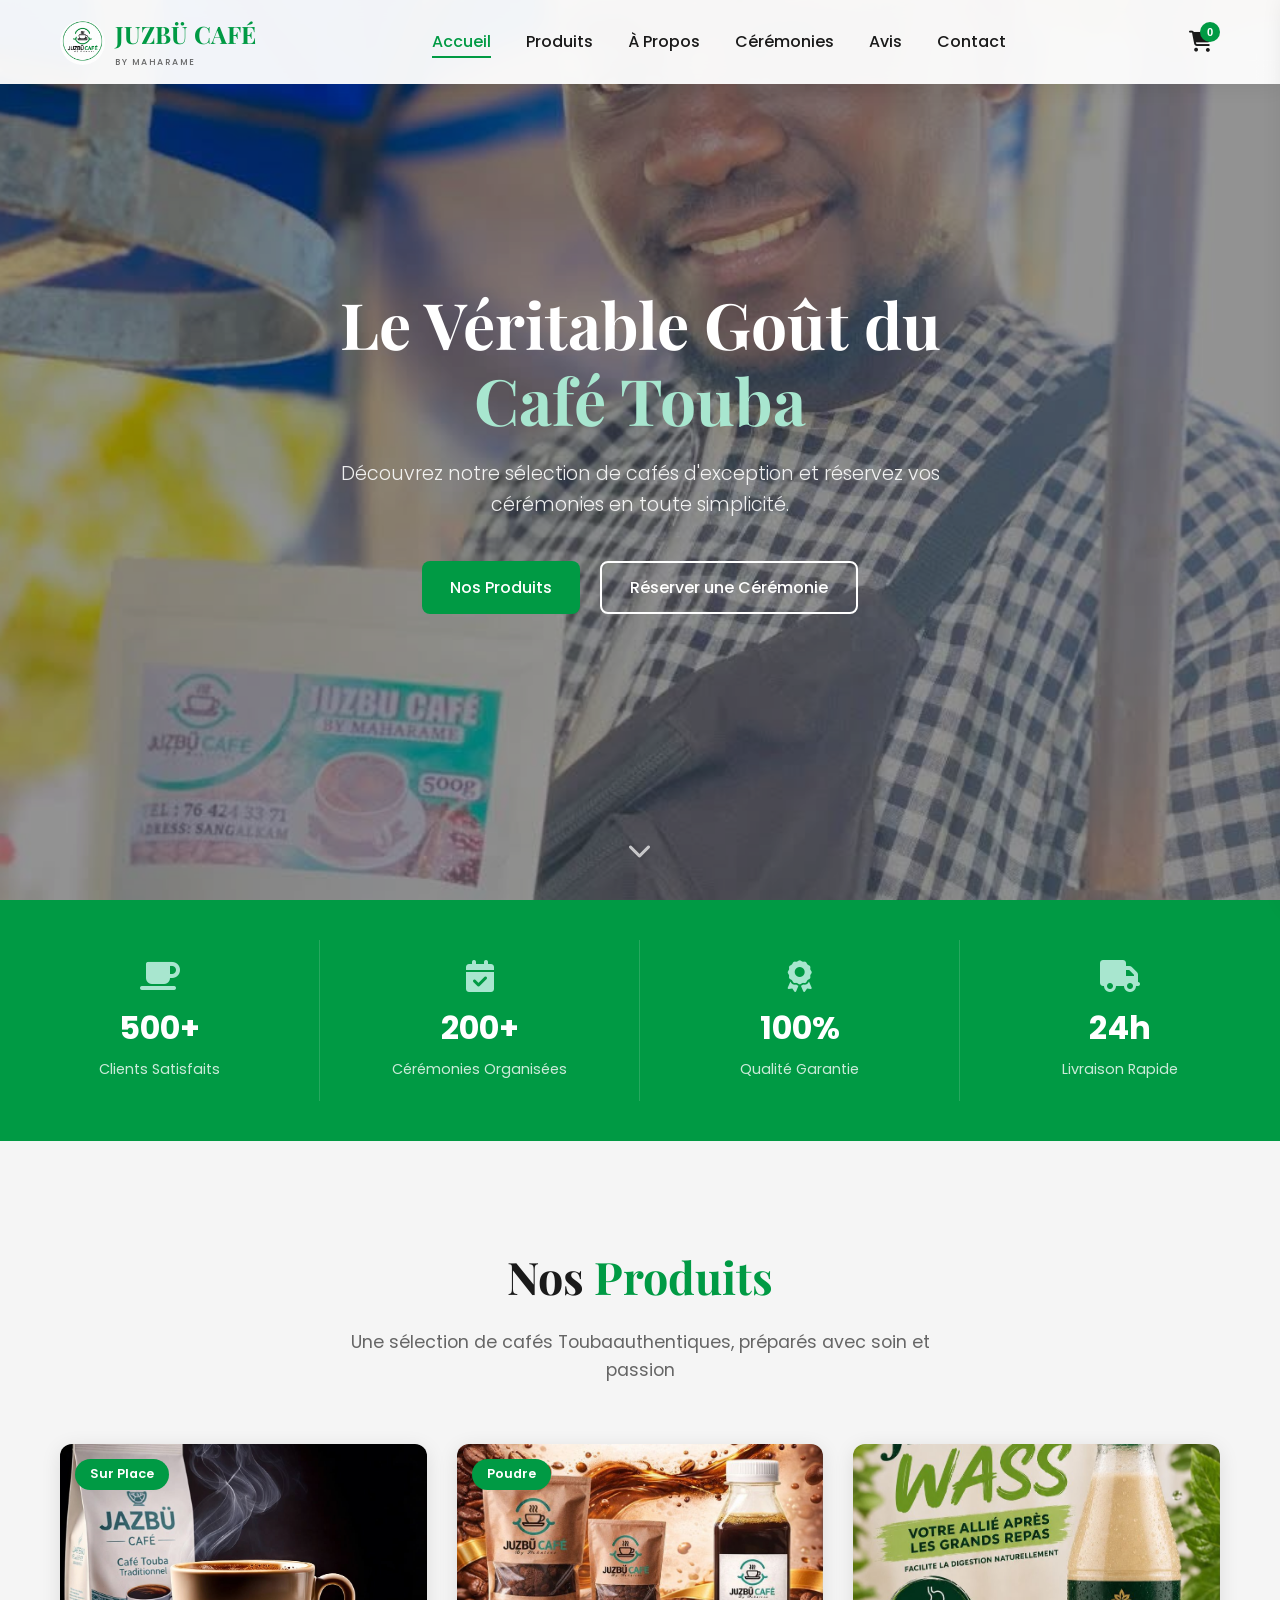
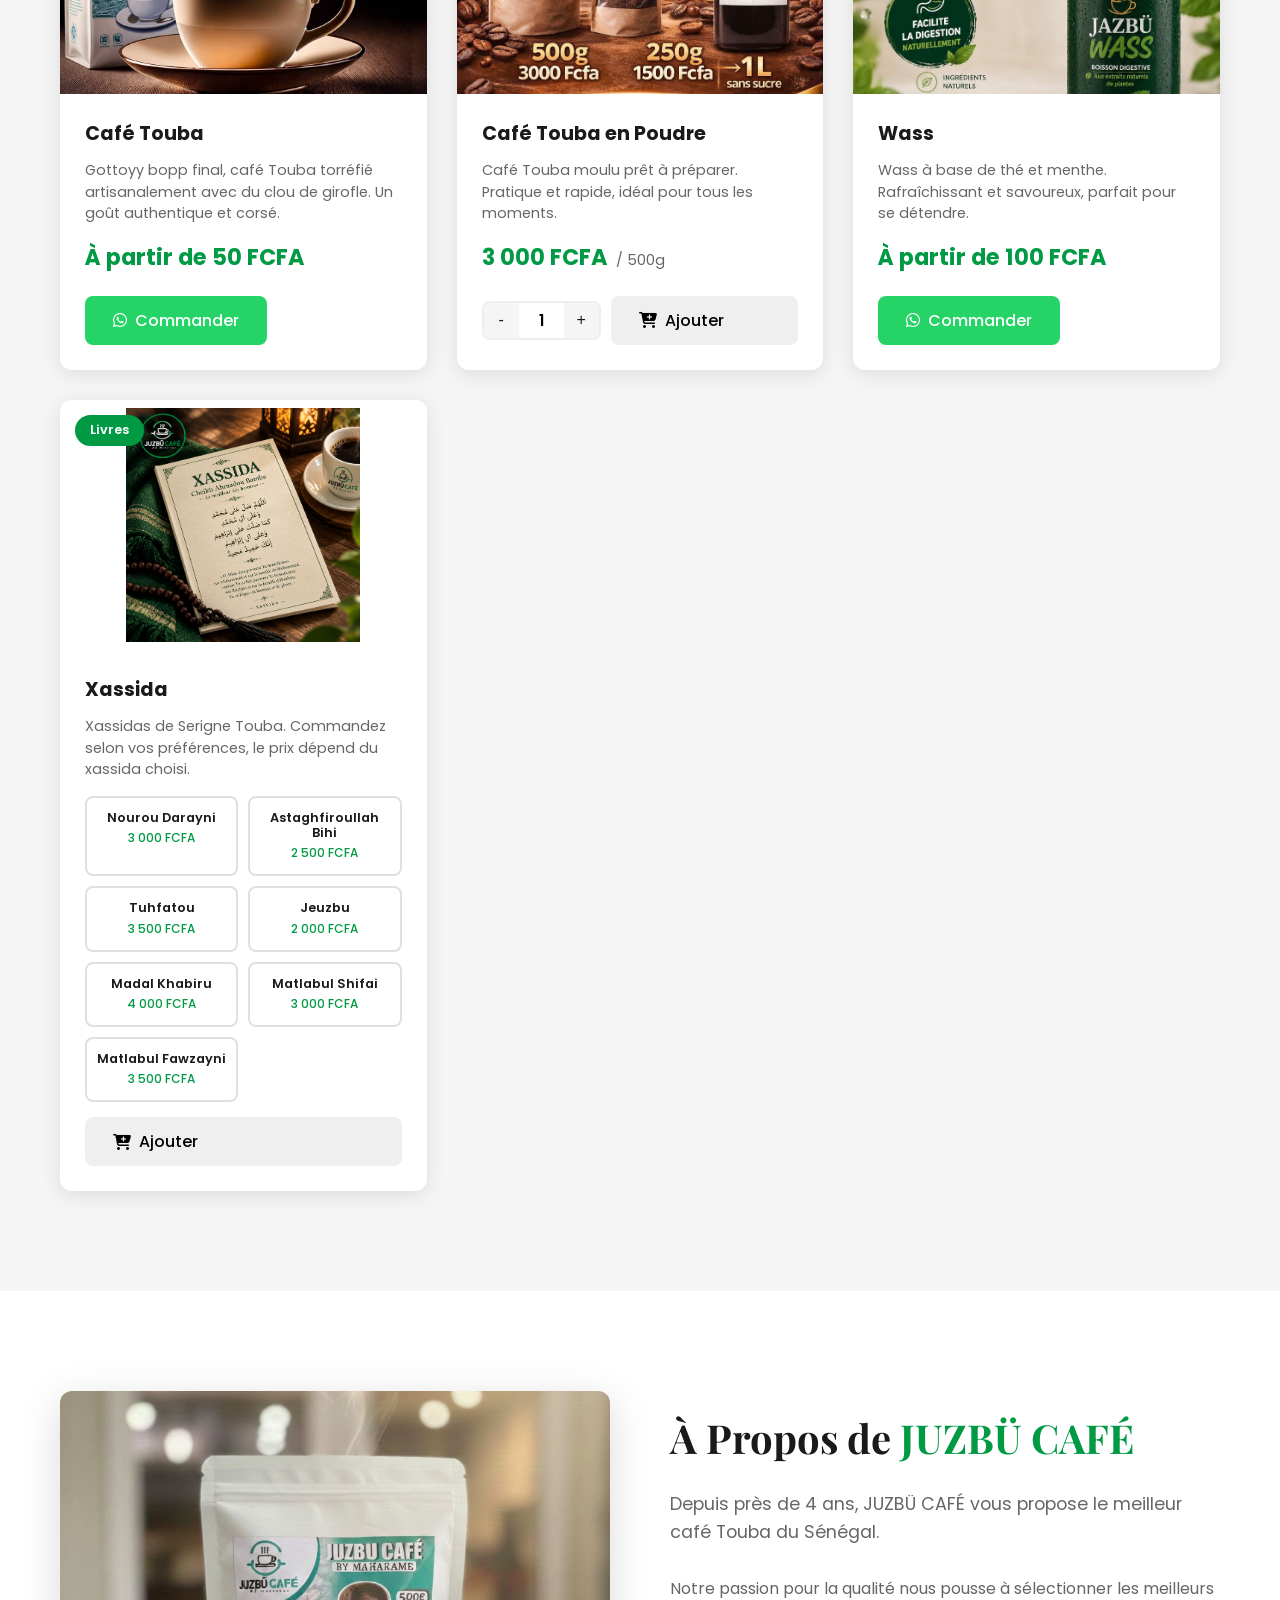
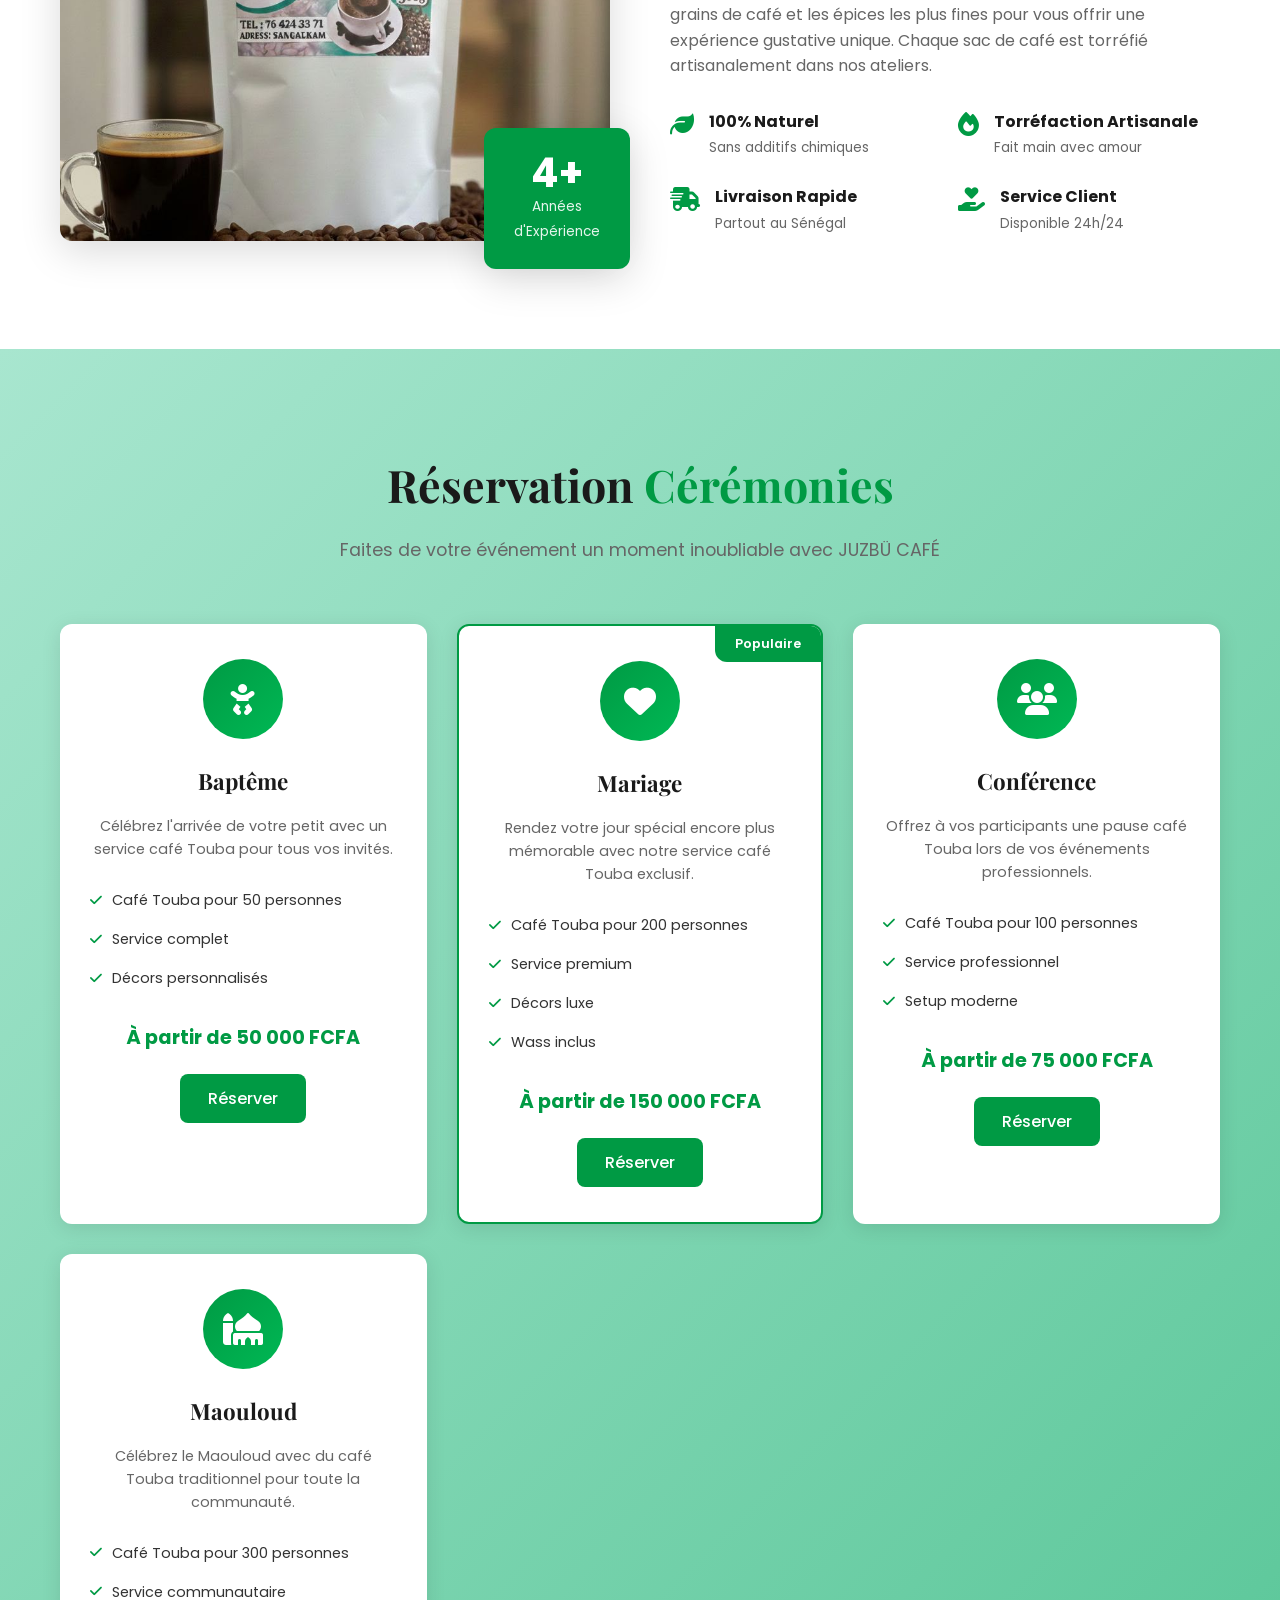
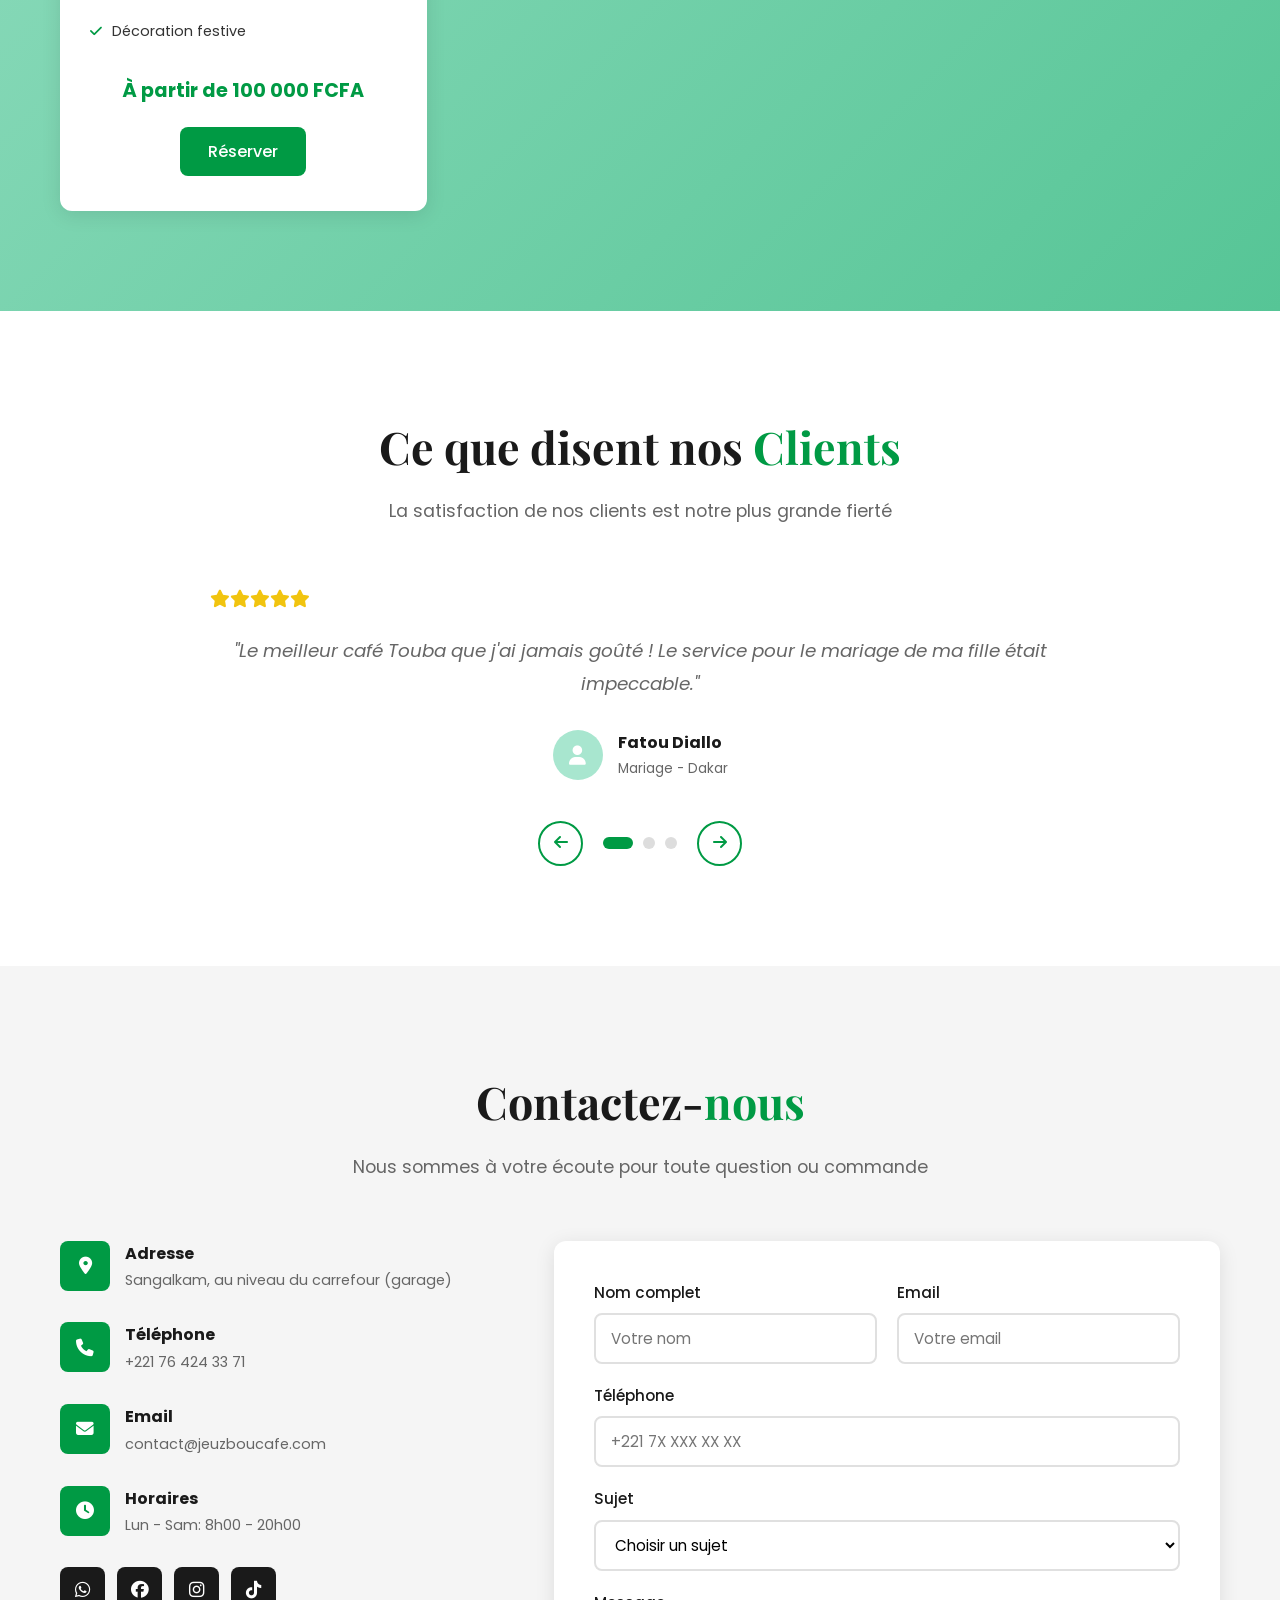
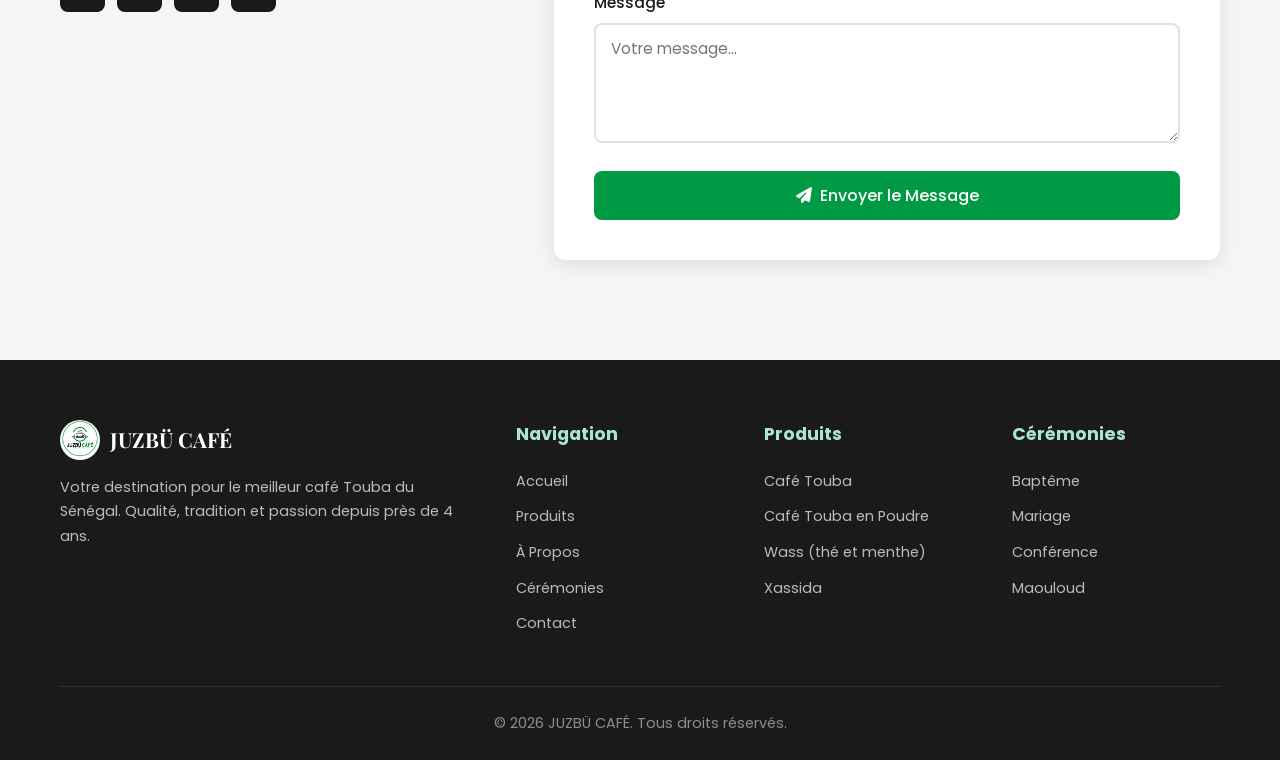
==== commit fce062a3: "Ajout 'by maharame' sous le logo" ====
--- a/index.html
+++ b/index.html
@@ -3,7 +3,7 @@
 <head>
     <meta charset="UTF-8">
     <meta name="viewport" content="width=device-width, initial-scale=1.0">
-    <title>JUZBÜ CAFÉ - Café Touba & Réservations Cérémonies</title>
+    <title>jeuzbou cafe by maharame</title>
     <link rel="stylesheet" href="style.css">
     <link href="https://fonts.googleapis.com/css2?family=Playfair+Display:wght@400;700&family=Poppins:wght@300;400;500;600;700&display=swap" rel="stylesheet">
     <link rel="stylesheet" href="https://cdnjs.cloudflare.com/ajax/libs/font-awesome/6.4.0/css/all.min.css">
@@ -15,7 +15,7 @@
         <nav class="navbar">
             <div class="nav-logo">
                 <img src="logo cafe .jpeg" alt="JUZBÜ CAFÉ Logo" class="logo-img">
-                <span class="logo-text">JUZBÜ CAFÉ</span>
+                <span class="logo-text">JUZBÜ CAFÉ <small class="logo-by">by maharame</small></span>
             </div>
             <ul class="nav-links" id="navLinks">
                 <li><a href="#accueil" class="active">Accueil</a></li>
--- a/style.css
+++ b/style.css
@@ -197,6 +197,18 @@
     color: var(--primary);
 }
 
+.logo-by {
+    display: block;
+    font-family: 'Poppins', sans-serif;
+    font-size: 0.55rem;
+    font-weight: 500;
+    letter-spacing: 1.5px;
+    text-transform: uppercase;
+    color: var(--dark);
+    opacity: 0.65;
+    margin-top: 2px;
+}
+
 .nav-links {
     display: flex;
     gap: 35px;
